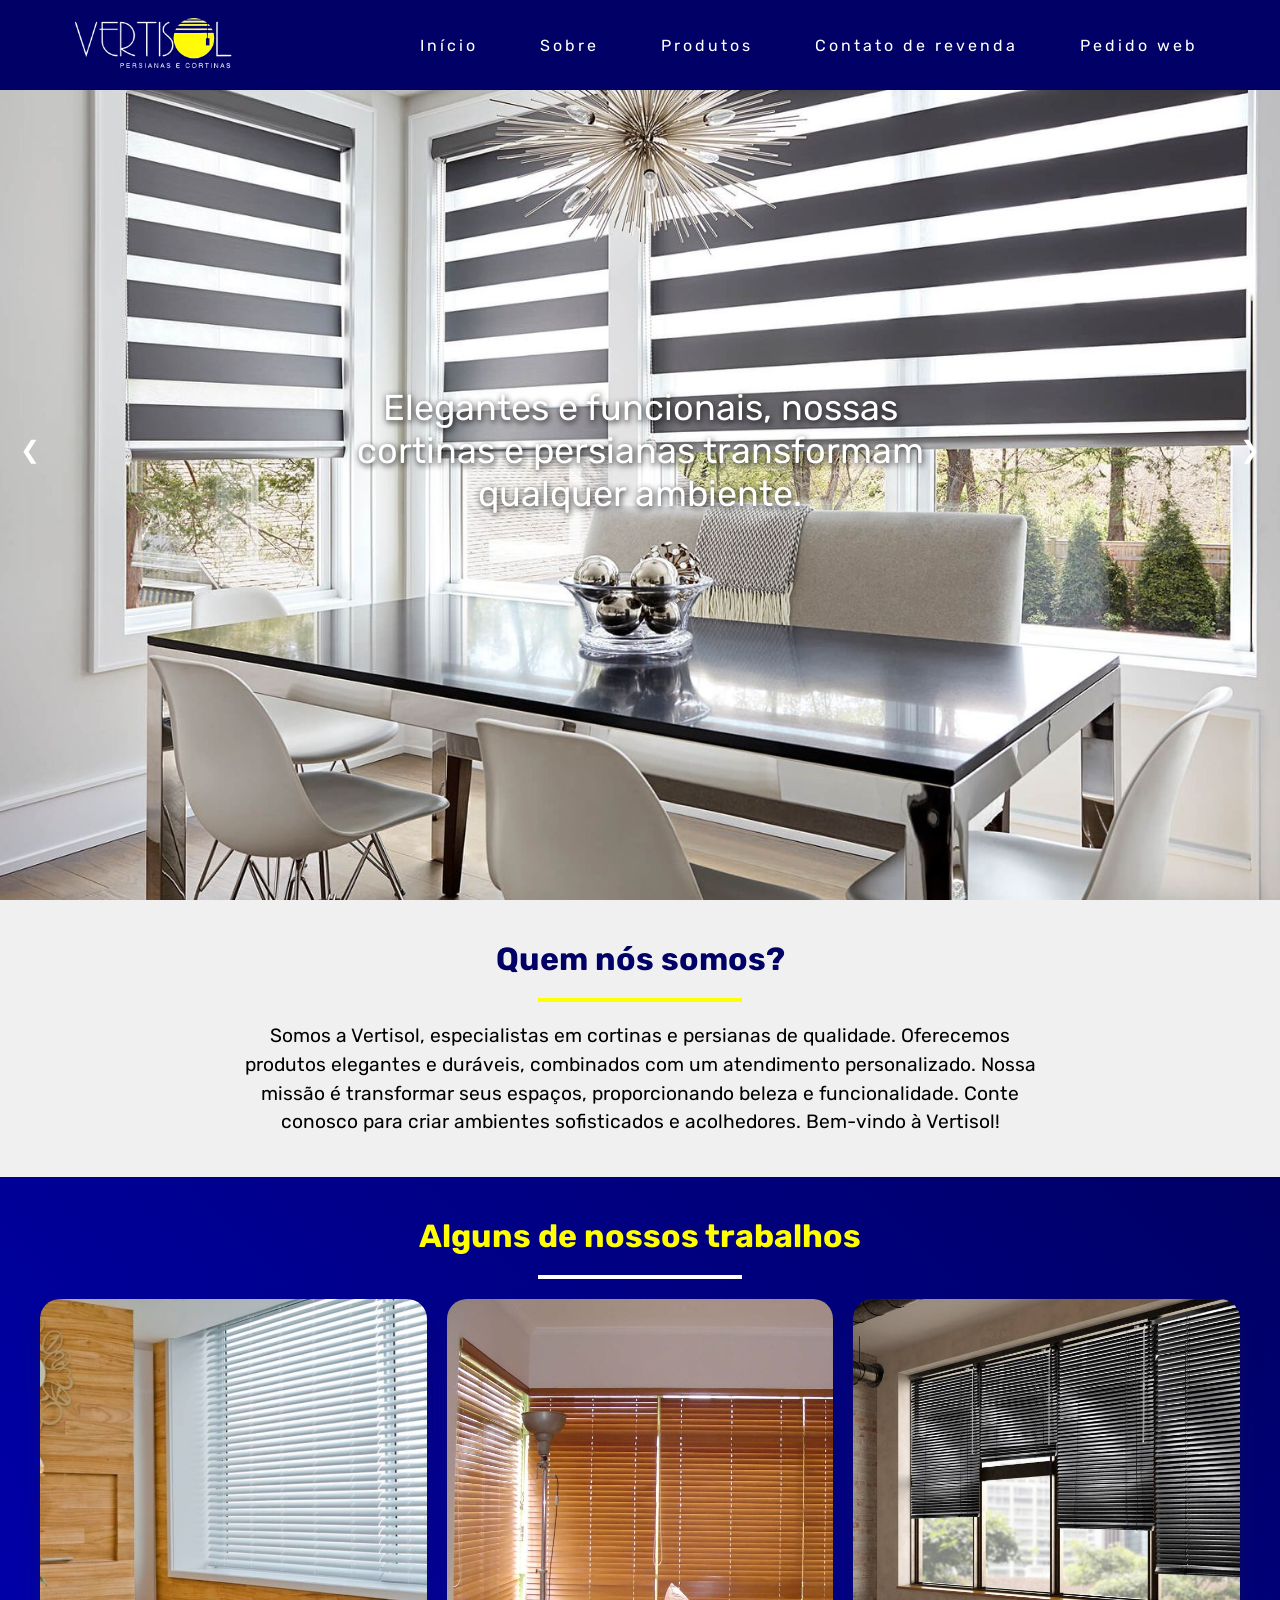
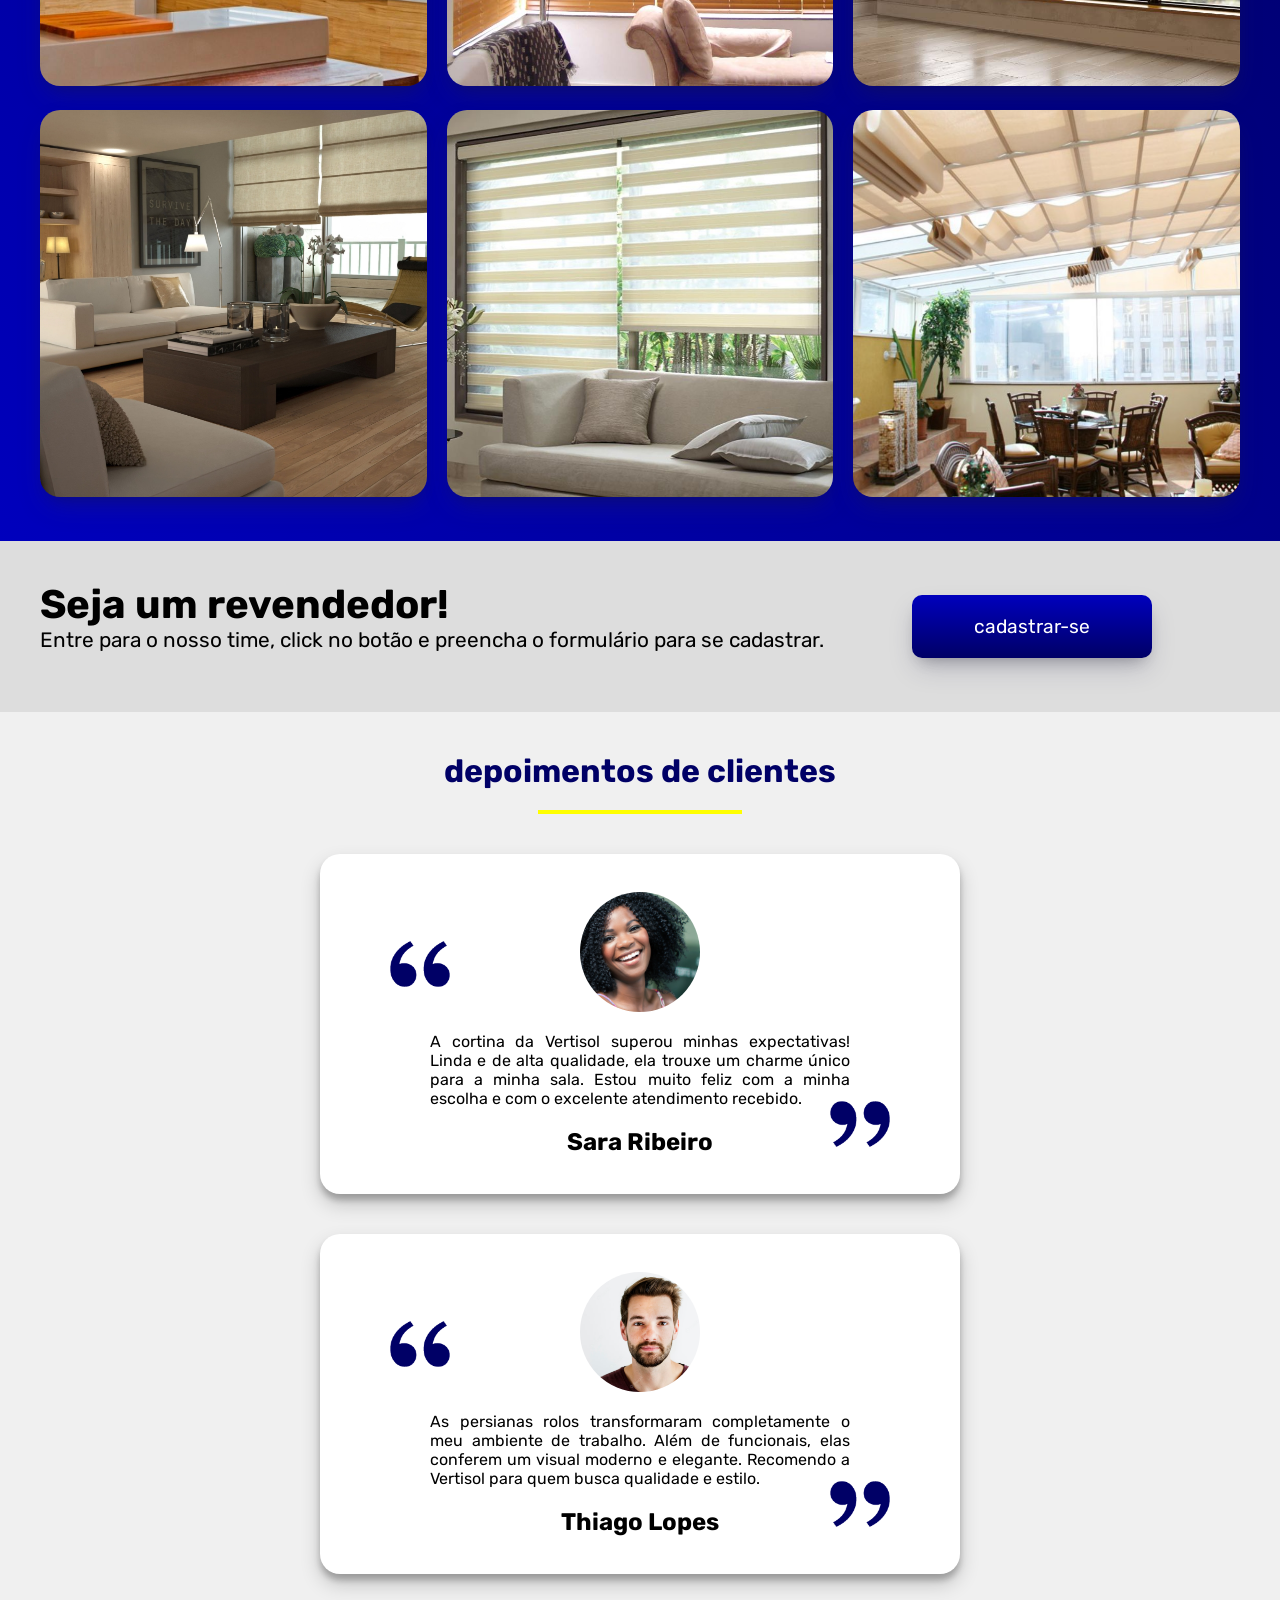
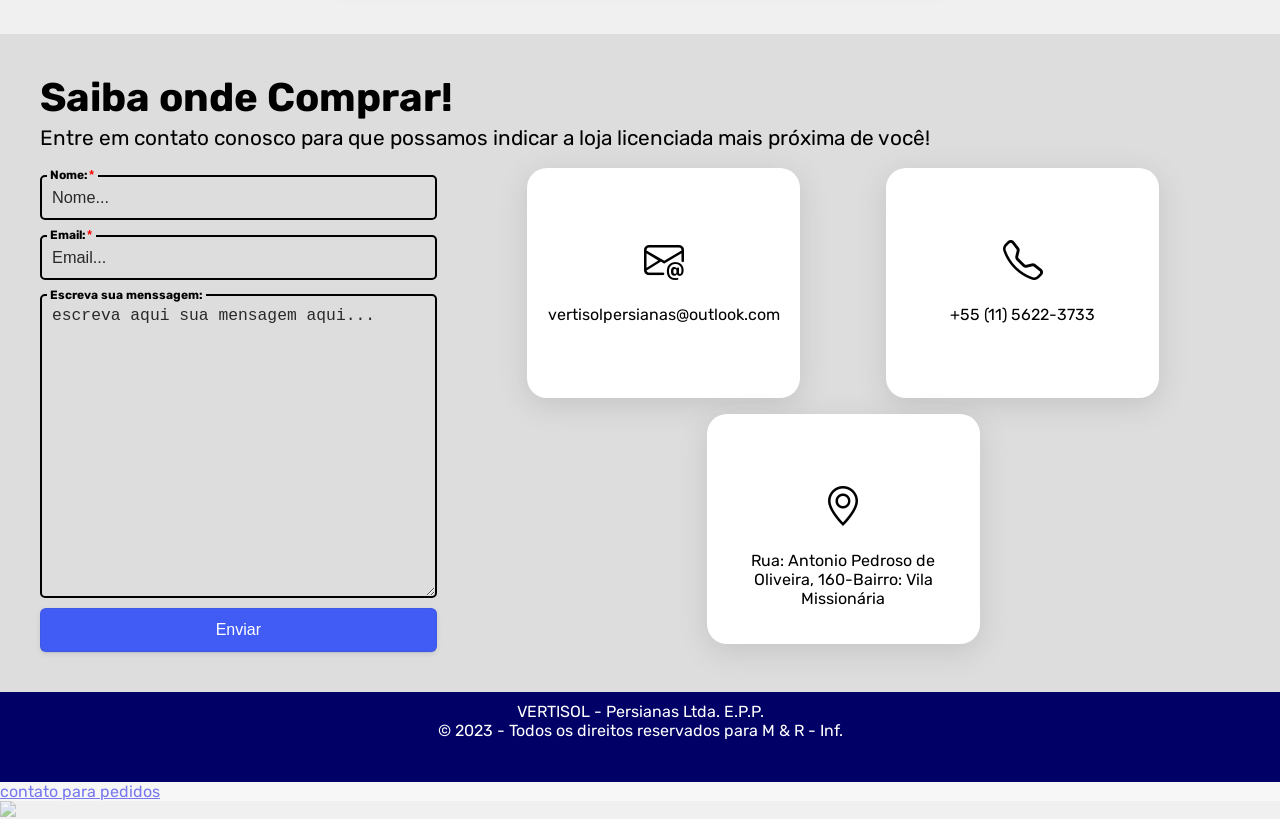
==== index.html @ 1ffae05b "4.0.0" ====
<!DOCTYPE html>
<html lang="pt-br">
<head>
    <meta charset="UTF-8">
    <meta name="viewport" content="width=device-width, initial-scale=1.0">
    <meta name="description" content="site de revenda de corinas e percianas">
    <meta name="keywords" content="cortinas, percianas, tela mosqueteiras">
    <title>Vertisol Persianas e Cortinas.</title>
    <link rel="shortcut icon" href="imagens.vt/logo-vertisol.icon.png" type="image/x-icon">
    <link rel="stylesheet" href="https://cdn.positus.global/production/resources/robbu/whatsapp-button/whatsapp-button.css">
    <link rel="stylesheet" href="https://cdn.jsdelivr.net/npm/bootstrap-icons@1.10.5/font/bootstrap-icons.css">
    <link rel="stylesheet" href="assets/CSS-e-JS/style.css">
</head>
<body>
    <header>
        <nav>
          <a class="logo" href="/"><img src="imagens.vt/logo-vertisol(250px).png" alt="Logo"></a>
          <div class="mobile-menu">
            <div class="line1"></div>
            <div class="line2"></div>
            <div class="line3"></div>
          </div>
          <ul class="nav-list">
            <li><a href="#">Início</a></li>
            <li><a href="assets/paginas/sobre.html">Sobre</a></li>
            <li><a href="assets/paginas/produtos.html">Produtos</a></li>
            <li><a href="assets/paginas/cntt-reved.html">Contato de revenda</a></li>
            <li><a href="#">Pedido web</a></li>
          </ul>
        </nav>
    </header>
    <main>
        <div class="slider">
            <div class="slide">
                <img src="imagens.vt/imagen1.jpeg" alt="Imagem 1">
                <h2 class="title">Elegantes e funcionais, nossas cortinas e persianas transformam qualquer ambiente.</h2>
            </div>
            <div class="slide">
                <img src="imagens.vt/imagen2.jpeg" alt="Imagem 2">
                <h2 class="title">Personalizadas e duráveis, nossos produtos garantem qualidade excepcional.</h2>
            </div>
            <div class="slide">
                <img src="imagens.vt/imagen3.jpeg" alt="Imagem 3">
                <h2 class="title">Estilosas e versáteis, nossas cortinas e persianas elevam o seu espaço.</h2>
            </div>
            
            <button class="prev">&#10094;</button>
            <button class="next">&#10095;</button>
        </div>
        <section class="quem-nos-somos">
            <h1>Quem nós somos?</h1>
            <hr>
            <p>Somos a Vertisol, especialistas em cortinas e persianas de qualidade. Oferecemos produtos elegantes e duráveis, combinados com um atendimento personalizado. Nossa missão é transformar seus espaços, proporcionando beleza e funcionalidade. Conte conosco para criar ambientes sofisticados e acolhedores. Bem-vindo à Vertisol!</p>
        </section>
        <section class="seção-nossos-trabalhos">
            <h1>Alguns de nossos trabalhos</h1>
            <hr>
            <div class="nossos-trabalhos">
                <div class="div-img-nossos-trabalhos"><img class="img1" src="imagens.vt/persiana1.jpg" alt="imagens"></div>
                <div class="div-img-nossos-trabalhos"><img class="img2" src="imagens.vt/persiana2.jpg" alt="imagens"></div>
                <div class="div-img-nossos-trabalhos"><img class="img3" src="imagens.vt/persiana3.jpg" alt="imagens"></div>
                <div class="div-img-nossos-trabalhos"><img class="img4" src="imagens.vt/persiana4.png" alt="imagens"></div>
                <div class="div-img-nossos-trabalhos"><img class="img5" src="imagens.vt/persiana5.jpg" alt="imagens"></div>
                <div class="div-img-nossos-trabalhos"><img class="img6" src="imagens.vt/persiana6.png" alt="imagens"></div>
            </div>
        </section>
        <section class="chamando-para-ser-revendedor">
            <div class="div-chamando-para-ser-revendedor">
                <h2>Seja um revendedor!</h2>
                <p>Entre para o nosso time, click no botão e preencha o formulário para se cadastrar.</p>
            </div>
            <a href="assets/paginas/cntt-reved.html">cadastrar-se</a>
        </section>
        <section class="depoimentos-clientes">
            <h1>depoimentos de clientes</h1>
            <hr>
            <div class="depoimentos">
                <div class="card-depoimentos">
                    <img class="img-perfil" src="imagens.vt/foto de mulher.png" alt="cliente">
                    <img class="aspas-baixo" src="imagens.vt/aspas para baixo.png" alt="aspas">
                    <img class="aspas-cima" src="imagens.vt/aspas para cima.png" alt="aspas">
                    <p>
                       A cortina da Vertisol superou minhas expectativas! Linda e de alta qualidade, ela trouxe um charme único para a minha sala. Estou muito feliz com a minha escolha e com o excelente atendimento recebido.
                    </p>
                    <h5>Sara Ribeiro</h5>
                </div>
                <div class="card-depoimentos">
                    <img class="img-perfil" src="imagens.vt/foto de homem.png" alt="cliente">
                    <img class="aspas-baixo" src="imagens.vt/aspas para baixo.png" alt="aspas">
                    <img class="aspas-cima" src="imagens.vt/aspas para cima.png" alt="aspas">
                    <p>
                       As persianas rolos transformaram completamente o meu ambiente de trabalho. Além de funcionais, elas conferem um visual moderno e elegante. Recomendo a Vertisol para quem busca qualidade e estilo.
                    </p>
                    <h5>Thiago Lopes</h5>
                </div>
            </div>
        </section>
        <section class="entre-em-contato">
            <h3>Saiba onde Comprar!</h3>
            <p>Entre em contato conosco para que possamos indicar a loja licenciada mais próxima de você!</p>
            <div class="form-card-contato-conteiner">
                <form class="formulario-de-contato">
                    <div class="coolinput">
                        <label for="input" class="text">Nome:<samp class="asteristico-obrigatorio">*</samp></label>
                        <input type="text" placeholder="Nome..." name="input" class="input-form-contato" required>
                    </div>
                    <div class="coolinput">
                        <label for="input" class="text">Email:<samp class="asteristico-obrigatorio">*</samp></label>
                        <input type="email" placeholder="Email..." name="input" class="input-form-contato" required>
                    </div>
                    <div class="coolinput">
                        <label for="input" class="text">Escreva sua menssagem:</label>
                        <textarea name="textarea" id="input-textarea-form-contato" class="input-textarea-form-contato" placeholder="escreva aqui sua mensagem aqui..."></textarea>
                    </div>
                    <button class="btn-form-contato" type="submit">Enviar</button>
                </form>
                <aside class="aside-cards-contatos">
                    <a href="mailto:vertisolpersianas@outlook.com">
                        <div class="cards-contatos">
                            <i class="bi bi-envelope-at"></i>
                            <p>vertisolpersianas@outlook.com</p>
                        </div>
                    </a>
                    <a href="tel:+551156223733">
                        <div class="cards-contatos">
                            <i class="bi bi-telephone"></i>
                            <p>+55 (11) 5622-3733</p>
                        </div>
                    </a>
                    <a href="https://www.google.com/maps/place/Rua+Ant%C3%B4nio+Pedroso+de+Oliveira,+160+-+Vila+Missionaria,+S%C3%A3o+Paulo+-+SP,+04428-
                    030/@-23.6835229,-46.6545718,17z/data=!3m1!4b1!4m6!3m5!1s0x94ce4540b084f0ff:0x3df3e1702be29094!8m2!3d-23.6835229!4d-46.6519969!16s%2
                    Fg%2F11c0zqlm62?entry=ttu">
                        <div class="cards-contatos">
                            <i class="bi bi-geo-alt"></i>
                            <p>Rua: Antonio Pedroso de Oliveira, 160-Bairro: Vila Missionária</p>
                        </div>
                    </a>
                </aside>
            </div>
        </section>
    </main>
    <footer>
        <section class="informaçoes">
        <p>
            VERTISOL - Persianas Ltda. E.P.P.<br>
            © 2023 - Todos os direitos reservados para M & R - Inf.
        </p>
        </section>
    </footer>
    <div class="btn-zap">
        <a id="robbu-whatsapp-button" target="_blank" href="https://api.whatsapp.com/send?phone=5511962559604&text=Ol%C3%A1,%20gostaria%20de%20fazer%20um%20pedido">
        <div class="rwb-tooltip">contato para pedidos</div>
        <img src="https://cdn.positus.global/production/resources/robbu/whatsapp-button/whatsapp-icon.svg">
        </a>
    </div>
    
    <script src="assets/CSS-e-JS/script-geral.js"></script>
    <script src="assets/CSS-e-JS/inicio.js"></script>
</body>
</html>
---- assets/CSS-e-JS/style.css ----
@import url('https://fonts.googleapis.com/css2?family=Rubik:ital,wght@0,300;0,400;0,500;0,600;0,700;0,800;0,900;1,300;1,400;1,500;1,600;1,700;1,800;1,900&display=swap');

:root{
    --cor-ptincipal: #000066;
    --cor-subcor: #0000bd;
    --cor-secundaria: #ffff00;
    --cor-branco: #ffffff;
    --cor-preto: #000000;

    --box-shadow1: #64646f33 0px 7px 29px 0px;
    --box-shadow2: #32325d40 0px 13px 27px -5px, #0000004d 0px 8px 16px -8px;
    --box-shadow3: #00000030 0px 10px 20px, #0000003b 0px 6px 6px;

    --font-principal: 'Rubik', sans-serif;
}

*{
    margin: 0;
    padding: 0;
}

body{
    font-family: var(--font-principal);
    background-color: #f0f0f0;
}

input[type=number]::-webkit-inner-spin-button, input[type=number]::-webkit-outer-spin-button {
    -webkit-appearance: none;
}

.asteristico-obrigatorio{
    color: red;
    font-size: 0.75rem;
}

main{
    width: 100%;
    box-sizing: border-box;
}

header{
 position: fixed;
 top:0;
 z-index: 3;
 width: 100%;
 
}

.nav-list>li>a {
color: var(--cor-branco);
text-decoration: none;
transition: 0.3s;
padding: 15px;
}

.nav-list>li>a:hover {
opacity: 0.7;
text-decoration: underline;
}

.logo>img {
 width: 170px;
}

nav {
display: flex;
justify-content: space-around;
align-items: center;
background: var(--cor-ptincipal);
height: 10vh;
}

.nav-list {
list-style: none;
display: flex;
}

.nav-list li {
letter-spacing: 3px;
margin-left: 32px;
text-align: center;
}

.mobile-menu {
display: none;
cursor: pointer;
}

.mobile-menu div {
width: 32px;
height: 2px;
background: var(--cor-branco);
margin: 8px;
transition: 0.3s;
}

/*index-inicio*/

.slider {
    position: relative;
    width: 100%;
    height: 100vh;
    overflow: hidden;
}

.slide {
    position: absolute;
    top: 0;
    left: 0;
    width: 100%;
    height: 100%;
    display: none;
    animation: fade 1s ease-in-out;
}

.slide img {
    width: 100%;
    height: 100%;
    object-fit: cover;
}

.title {
    position: absolute;
    top: 50%;
    left: 50%;
    transform: translate(-50%, -50%);
    color: var(--cor-branco);
    font-size: 36px; /* Altere o valor para ajustar o tamanho dos títulos */
    font-weight: 400;
    text-align: center;
    text-shadow: 1px 2px 6px rgba(0, 0, 0, 0.89);
    opacity: 0;
    animation: fade 1s ease-in-out forwards;
    animation-delay: 0.5s;
}

@keyframes fade {
    0% {
        opacity: 0;
    }
    100% {
        opacity: 1;
    }
}

.prev, .next {
    position: absolute;
    top: 50%;
    transform: translateY(-50%);
    background: transparent;
    border: none;
    color: var(--cor-branco);
    font-size: 24px;
    cursor: pointer;
    z-index: 2;
}

.prev {
    left: 20px;
}

.next {
    right: 20px;
}


.quem-nos-somos{
    padding: 40px;
}

.quem-nos-somos>h1{
    text-align: center;
    color: var(--cor-ptincipal);
    font-size: 2rem;
    margin-bottom: 20px;
}

.quem-nos-somos>hr{
    text-align: center;
    width: 200px;
    margin: auto;
    border: 2px solid var(--cor-secundaria) ;
    margin-bottom: 20px;
}

.quem-nos-somos>p{
    max-width: 800px;
    margin: auto;
    text-align: center;
    font-size: 1.2em;
    line-height: 1.5em;
}

.seção-nossos-trabalhos{
    background-image: linear-gradient(45deg ,var(--cor-subcor) ,var(--cor-ptincipal));
    padding: 40px;
}

.seção-nossos-trabalhos>h1{
    text-align: center;
    color: var(--cor-secundaria);
    font-size: 2rem;
    margin-bottom: 20px;
}

.seção-nossos-trabalhos>hr{
    width: 200px;
    margin: auto;
    border: 2px solid var(--cor-branco);
    margin-bottom: 20px;
}

.nossos-trabalhos{  
    margin: auto;
    display: grid;
    grid-template-columns: 1fr 1fr 1fr;
    grid-template-rows: repeat(2, auto);
    gap: 20px 20px;
    grid-auto-flow: row;
    grid-template-areas:
      "img1 img2 img3"
      "img4 img5 img6";
  }
  
  .img1 { grid-area: img1; }
  
  .img2 { grid-area: img2; }
  
  .img3 { grid-area: img3; }
  
  .img4 { grid-area: img4; }
  
  .img5 { grid-area: img5; }
  
  .img6 { grid-area: img6; }
  
.nossos-trabalhos>div>img{
    width: 100%;
    border-radius: 20px;
    box-shadow: var(--box-shadow2)
}

.chamando-para-ser-revendedor{
    background-color: #dddddd;
    display: flex;
    padding: 40px;
    justify-content: space-between;
}

.div-chamando-para-ser-revendedor{
    margin-bottom: 20px;
}

.div-chamando-para-ser-revendedor>h2{
    font-size: 2.5rem;
}

.div-chamando-para-ser-revendedor>p{
    font-size: 1.3rem;
}

.chamando-para-ser-revendedor>a{
    text-align: center;
    background-image: linear-gradient(to top, var(--cor-ptincipal), var(--cor-subcor));
    color: var(--cor-branco);
    text-decoration: none;
    padding: 20px 30px;
    border-radius: 10px;
    font-size: 1.2rem;
    margin: auto;
    width: 180px;
    box-shadow: var(--box-shadow2);
    transition: all 0.8s ease-out;
}

.chamando-para-ser-revendedor>a:hover{
    background-image: linear-gradient(to top,var(--cor-subcor), var(--cor-subcor));
    box-shadow: 0 0 50px 10px #48abe0;
    transform: scale(1.05);
}

.depoimentos-clientes{
    padding: 40px;
}

.depoimentos-clientes>h1{
    text-align: center;
    color: var(--cor-ptincipal);
    font-size: 2rem;
    margin-bottom: 20px;
}

.depoimentos-clientes>hr{
    text-align: center;
    width: 200px;
    margin: auto;
    border: 2px solid var(--cor-secundaria) ;
    margin-bottom: 20px;
}

.depoimentos{
    display: flex;
    flex-wrap: wrap;
    justify-content: space-around;
    align-items: center;

}

.card-depoimentos{
    max-width: 600px;
    height: 300px;
    padding: 20px;
    display: flex;
    flex-direction: column;
    align-items: center;
    justify-content: center;
    border-radius: 20px;
    box-shadow: var(--box-shadow3);
    position: relative;
    margin: 20px 10px;
    background-color: var(--cor-branco);
    color: var(--cor-preto);
}

.img-perfil{
    width: 20%;
    margin-bottom: 20px;
    border-radius: 50%;
}

.aspas-baixo{
    display: block;
    width: 80px;
    position: absolute;
    top: 70px;
    left: 60px;
}

.aspas-cima{
    display: block;
    width: 80px;
    position: absolute;
    bottom: 30px;
    right: 60px;
}

.card-depoimentos>p{
    text-align: justify;
    max-width: 70%;
    margin-bottom: 20px;
}


.card-depoimentos>h5{
    font-size: 1.5rem;
}

.entre-em-contato{
    background-color: #dddddd;
    padding: 40px;
    box-sizing: border-box;
}

.entre-em-contato>h3{
 color: var(--cor-preto);
 font-size: 2.5rem;
 margin-bottom: 5px;
 font-weight: 700;
}
.entre-em-contato>p{
    font-size: 1.3rem;
    margin-bottom: 10px;
}

.form-card-contato-conteiner{  
    display: grid;
    grid-template-columns: 1fr 2fr;
    grid-template-rows: auto;
    gap: 2px 10px;
    grid-auto-flow: row;
    grid-template-areas:
      "formulario-de-contato aside-cards-contatos";
}
  
  .formulario-de-contato { grid-area: formulario-de-contato; }
  
  .aside-cards-contatos { grid-area: aside-cards-contatos; }
  
.coolinput {
    display: flex;
    flex-direction: column;
    width: 100%;
    max-width: 500px;

}

.text {
    font-size: 0.75rem;
    color: var(--cor-preto);
    font-weight: 700;
    position: relative;
    top: 0.5rem;
    margin: 0 0 0 7px;
    padding: 0 3px;
    background: #dddddd;
    width: fit-content;
}

.input-form-contato {
    padding: 10px;
    font-size: 0.75rem;
    border: 2px solid var(--cor-preto);
    border-radius: 5px;
    background: transparent;
    font-size: 1.09rem;
    outline: none;
}

.input-form-contato::placeholder{
    color: rgb(41, 41, 41);
    font-size: 1.02rem;
}

.input-textarea-form-contato{
    padding: 10px;
    font-size: 0.75rem;
    border: 2px solid var(--cor-preto);
    border-radius: 5px;
    background: transparent;
    font-size: 1.09rem;
    resize: vertical;
    min-height: 100px;
    outline: none;
    
}

.input-textarea-form-contato::placeholder{
    color: rgb(41, 41, 41);
    font-size: 1.02rem;
}

@media screen and (max-width: 1381px) {
    .input-textarea-form-contato{
        min-height: 280px;
    }
}

.btn-form-contato{
    background-color: #405cf5;
    border-radius: 6px;
    box-shadow: rgba(50, 50, 93, .1) 0 0 0 1px inset,rgba(50, 50, 93, .1) 0 2px 5px 0,rgba(0, 0, 0, .07) 0 1px 1px 0;
    box-sizing: border-box;
    color: #fff;
    cursor: pointer;
    font-size: 100%;
    height: 44px;
    outline: none;
    text-align: center;
    padding: 0px 20px;
    margin-top: 10px;
    width: 100%;
    max-width: 500px;
    border: none;
}

.btn-form-contato:hover {
    box-shadow: rgba(50, 50, 93, .1) 0 0 0 1px inset, rgba(50, 50, 93, .2) 0 6px 15px 0, rgba(0, 0, 0, .1) 0 2px 2px 0, rgba(50, 151, 211, .3) 0 0 0 4px;
    background-color: #384fd0;
}

.aside-cards-contatos{
    display: flex;
    align-items: center;
    justify-content: space-evenly;
    flex-wrap: wrap;
}

.aside-cards-contatos>a{
    color: var(--cor-preto);
    text-decoration: none;
}

.cards-contatos{
    background-color: var(--cor-branco);
    height: 230px;
    border-radius: 20px;
    padding: 20px;
    box-sizing: border-box;
    display: flex;
    flex-direction: column;
    align-items: center;
    width: 273px;
    margin: 5px;
    box-shadow: var(--box-shadow1);
}

.bi-envelope-at, .bi-telephone, .bi-geo-alt{
    font-size: 2.5rem;
    margin: 50px 0px 20px;
}

.cards-contatos>p{
    text-align: center;
}


/*index-fim*/

/*pagina sobre nós-inicio*/

.cabecalho-sobre-nos{
    background-color: var(--cor-subcor);
    width: 100%;
    height: 80px;
    padding-top: 80px;
    text-align: center;
}

.cabecalho-sobre-nos>h2{
    font-size: 2rem;
    color: var(--cor-secundaria);
    margin: 10px 0px;
}

.cabecalho-sobre-nos>hr{
    width: 150px;
    margin: auto;
    border: 2px solid var(--cor-branco);
}

.sec-sobre-nos>img{
    max-width: 70%;
    margin: auto;
    border-radius: 20px;
    box-shadow: var(--box-shadow1);
}

.sec-sobre-nos>div>h3{
    color: var(--cor-ptincipal);
    font-size: 2rem;
    align-items: center;
}

.sec-sobre-nos>div>hr{
    text-align: center;
    width: 200px;
    margin: auto;
    border: 2px solid var(--cor-secundaria);
    margin: 20px;
}

.texs-pag-sobre-nos{
    display: flex;
    flex-direction: column;
    align-items: center;
    justify-content: center;
}

.texs-pag-sobre-nos>p{
    text-align: justify;
    text-indent: 1.5rem;
    line-height: 2rem;
    max-width: 1000px;
}

.sec-sobre-nos {  
    padding: 40px;
    display: grid;
    grid-template-columns: 1fr 1fr;
    grid-template-rows: repeat(3, auto);
    gap: 100px 10px;
    grid-auto-flow: row;
    grid-template-areas:
      "texts-missao imgs-missao"
      "imgs-valores texts-valores"
      "texts-hist-empresa texts-hist-empresa";
  }
  
  .texts-missao { grid-area: texts-missao; }
  
  .imgs-missao { grid-area: imgs-missao; }
  
  .imgs-valores { grid-area: imgs-valores; }
  
  .texts-valores { grid-area: texts-valores; }
  
  .texts-hist-empresa { grid-area: texts-hist-empresa; }
  
/*pagina sobre nós-fim*/

/*pagina produtos-inicio*/

.cabecalho-produtos{
    background-color: transparent;
    width: 100%;
    height: 80px;
    padding-top: 80px;
    text-align: center;
}

.cabecalho-produtos>h2{
    font-size: 2rem;
    color: var(--cor-ptincipal);
    margin: 10px 0px;
}

.cabecalho-produtos>hr{
    width: 150px;
    margin: auto;
    border: 2px solid var(--cor-secundaria);
}

.materiais-produtos{
    box-sizing: border-box; 
    margin-bottom: 100px;
    box-sizing: border-box;
    padding: 0px 40px;
    display: grid;
    grid-template-columns: 1fr 1fr 1fr;
    grid-template-rows: 1fr 1fr 1fr;
    grid-auto-rows: 1fr;
    gap: 70px 10%;
    grid-auto-flow: row;
    grid-template-areas:
      "prod1 prod2 prod3"
      "prod4 prod5 prod6"
      "prod7 prod8 prod9";
  }
  
  .prod1 { grid-area: prod1; }
  
  .prod2 { grid-area: prod2; }
  
  .prod3 { grid-area: prod3; }
  
  .prod4 { grid-area: prod4; }
  
  .prod5 { grid-area: prod5; }
  
  .prod6 { grid-area: prod6; }
  
  .prod7 { grid-area: prod7; }
  
  .prod8 { grid-area: prod8; }
  
  .prod9 { grid-area: prod9; }

  .card-produto{
    text-align: center;
  }
  
  .card-produto>h3{
    height: 50px;
    margin-bottom: 5px;
    font-size: 1.2rem;
    font-weight: 500;
  }
  
  .card-produto>img{
    width: 100%;
    border-radius: 20px;
    box-shadow: var(--box-shadow1);
    margin-bottom: 20px;
  }

  .card-produto>p{
    text-align: justify;
    min-height: 190px;
    margin-bottom: 20px;
    line-height: 1.3rem;
  }

  .btn-vermais-produtos{
    text-decoration: none;
    color: var(--cor-branco);
    background-color: var(--cor-ptincipal);
    padding: 10px;
    border-radius: 99px;
    border: 3px solid var(--cor-ptincipal);
    display: block;
    max-width: 150px;
    margin: auto;
    font-weight: 700;
  }

  .btn-vermais-produtos:hover{
    background-color: transparent;
    color: var(--cor-ptincipal);
  }
  


/*pagina produtos-fim*/

/*pagina contato para revenda-inicio*/

#main-bg-cntt-reved{
    background-color: var(--cor-subcor);
    min-height: 90vh;
    display: flex;
    align-items: center;
    justify-content: center;
    padding: 71px 0px 0px;
    background-image: url(../../imagens.vt/fundo-para-conato-de-revenda.jpeg);
    background-size: cover;
    background-repeat: no-repeat;
    background-position: center center;
}

.card-cntt-reved {
    width: 100%;
    max-width: 1000px;
    border-radius: 20px;
    padding: 10px;
    box-shadow: var(--box-shadow2);
    background-color: #ffffffbf;
    backdrop-filter: blur( 5px );
    margin: 40px 10px;
    
    display: grid; 
    grid-auto-rows: 1fr; 
    grid-template-columns: 1fr 1fr; 
    grid-template-rows: repeat(5, auto); 
    gap: 10px 10px; 
    grid-template-areas: 
      "h3-form-cntt-reved h3-form-cntt-reved"
      "p-cntt-reved1 p-cntt-reved1"
      "form-cntt-reved-direita form-cntt-reved-esquerda"
      "p-cntt-reved2 p-cntt-reved2"
      "btn-form-cntt-reved btn-form-cntt-reved"; 
  }
  .h3-form-cntt-reved { grid-area: h3-form-cntt-reved; }
  .p-cntt-reved1 { grid-area: p-cntt-reved1; }
  .form-cntt-reved-direita { grid-area: form-cntt-reved-direita; }
  .form-cntt-reved-esquerda { grid-area: form-cntt-reved-esquerda; }
  .p-cntt-reved2 { grid-area: p-cntt-reved2; }
  .btn-form-cntt-reved { grid-area: btn-form-cntt-reved; }

.card-cntt-reved>h3{
    font-size: 3rem;
    font-weight: 600;
    text-align: center;
    
}

.card-cntt-reved>p{
    text-align: center;
    font-size: 1.5rem;
    font-weight: 300;
}

#chamada-de-atencao{
    font-size: 1rem;
}



.form-cntt-reved-direita, .form-cntt-reved-esquerda{
    width: 100%;
    min-width: 320px;
    height: 300px;
    display: flex;
    flex-direction: column;
    justify-content: space-between;
}

.coolinput-cntt-reved{
    display: flex;
    flex-direction: column;
    width: 100%;
}

.text-cntt-reved {
    font-size: 0.75rem;
    color: var(--cor-branco);
    font-weight: 500;
    position: relative;
    top: 0.5rem;
    margin: 0 0 0 7px;
    padding: 0 3px;
    width: fit-content;
    border-radius: 4px;
    background-color: var(--cor-preto);
}

.input-form-cntt-reved {
    padding: 10px;
    font-size: 0.75rem;
    border: 2px solid var(--cor-preto);
    border-radius: 5px;
    background: transparent;
    font-size: 1.09rem;
    outline: none;
}

.input-form-cntt-reved::placeholder{
    color: rgb(41, 41, 41);
    font-size: 1.02rem;
}

.input-textarea-form-cntt-reved{
    padding: 10px;
    font-size: 0.75rem;
    border: 2px solid var(--cor-preto);
    border-radius: 5px;
    background: transparent;
    font-size: 1.09rem;
    resize: vertical;
    min-height: 20.80px;
    max-height: 20.80px;
    outline: none;
    
}

.input-textarea-form-cntt-reved::placeholder{
    color: rgb(41, 41, 41);
    font-size: 1.02rem;
    font-family: 'Courier New', Courier, monospace;
}

.btn-form-cntt-reved{
    background-color: #405cf5;
    border-radius: 6px;
    box-shadow: rgba(50, 50, 93, .1) 0 0 0 1px inset,rgba(50, 50, 93, .1) 0 2px 5px 0,rgba(0, 0, 0, .07) 0 1px 1px 0;
    box-sizing: border-box;
    color: #fff;
    cursor: pointer;
    font-size: 100%;
    height: 44px;
    outline: none;
    text-align: center;
    width: 100%;
    max-width: 500px;
    border: none;
    margin: auto;
}

.btn-form-cntt-reved:hover {
    box-shadow: rgba(50, 50, 93, .1) 0 0 0 1px inset, rgba(50, 50, 93, .2) 0 6px 15px 0, rgba(0, 0, 0, .1) 0 2px 2px 0, rgba(50, 151, 211, .3) 0 0 0 4px;
    background-color: #384fd0;
}

/*pagina contato para revenda-fim*/

footer{
    width: 100%;
    background-color: var(--cor-ptincipal);
    padding: 10px;
    box-sizing: border-box;
    height: 10vh;

}

.informaçoes>p{
    text-align: center;
    color: var(--cor-branco);
}

.informaçoes>p>a{
    color: var(--cor-branco);
    text-decoration: none;
}

.informaçoes>p>a:hover{
    text-decoration: underline;
}

.rwb-tooltip{
    background-color: var(--cor-branco);
}

.btn-zap{
    opacity: .5;
}

.btn-zap:hover{
    opacity: 1;
}


  
@media screen and (max-width: 1090px) {
    
    
    body {
        overflow-x: hidden;
    }
    .nav-list {
        position: absolute;
        top: 8vh;
        right: 0;
        width: 50vw;
        height: 92vh;
        background: #000066d4;
        flex-direction: column;
        align-items: center;
        transform: translateX(100%);
        transition: transform 0.3s ease-in;
    }

    .nav-list li {
        margin-left: 0;
        margin-bottom: 60px;
        margin-top: 30px;
        opacity: 0;
    }

    .mobile-menu {
        display: block;
    }

    .nav-list.active {
        transform: translateX(0);
    }

    .nossos-trabalhos{  
        grid-template-columns: 1fr 1fr;
        grid-template-rows: repeat(3, auto);
        gap: 15px 15px;
        grid-template-areas:
        "img1 img2" 
        "img3 img4" 
        "img5 img6";
    }

    .sec-sobre-nos>img{
        max-width: 100%;
        margin: auto;
        border-radius: 20px;
    }
    
    .form-card-contato-conteiner{  
        display: grid;
        grid-template-columns: 1fr;
        grid-template-rows: auto;
        gap: 20px 10px;
        grid-auto-flow: row;
        grid-template-areas:
          "formulario-de-contato" 
          "aside-cards-contatos";
      }

      .formulario-de-contato{
        margin: auto;
        width: 100%;
        max-width: 520px;
        display: flex;
        flex-direction: column;
        align-items: center;
        justify-content: center;
      }

      .input-textarea-form-contato{
        min-height: 100px;
    }

}

@media screen and (max-width: 700px) {
    
    .nossos-trabalhos>div>img{
        border-radius: 10px;
    }
    
    .chamando-para-ser-revendedor{
        flex-direction: column;
    }
    
    .aspas-baixo{
        width: 40px;
        top: 30px;
        left: 20px;
    }
    
    .aspas-cima{
        width: 40px;
        bottom: 30px;
        right: 20px;
    }

    .cards-contatos{
        height: auto;
        width: 280px;
        
    }
    
    .bi-envelope-at, .bi-telephone, .bi-geo-alt{
        font-size: 2.5rem;
        margin: 0px 0px 20px;
    }

    .cabecalho-sobre-nos, .cabecalho-produtos{
        padding-top: 90px;
    }

    .sec-sobre-nos {  
        grid-template-columns: 1fr;
        grid-template-rows: repeat(5, auto);
        gap: 50px 0px;
        grid-template-areas:
          "texts-missao" 
          "imgs-missao"
          "texts-valores"
          "imgs-valores"
          "texts-hist-empresa";
    }

    .texs-pag-sobre-nos>p{
        line-height: 1.5rem;
    }

    .materiais-produtos{
        padding: 0px 35px;
        grid-template-columns: 1fr;
        grid-template-rows: repeat(9, auto);
        gap: 70px 10px;
        grid-template-areas:
          "prod1" 
          "prod2" 
          "prod3"
          "prod4" 
          "prod5" 
          "prod6"
          "prod7" 
          "prod8" 
          "prod9";
    }
    
    #main-bg-cntt-reved{
        height: fit-content;
    }

    .card-cntt-reved {    
        display: grid; 
        grid-template-columns: 1fr; 
        grid-template-rows: repeat(6, auto); 
        gap: 10px 10px; 
        grid-template-areas: 
          "h3-form-cntt-reved"
          "p-cntt-reved1"
          "form-cntt-reved-direita" 
          "form-cntt-reved-esquerda"
          "p-cntt-reved2"
          "btn-form-cntt-reved"; 
      }
      .form-cntt-reved-esquerda{
        margin-top: 12px;
      }
      .card-cntt-reved>h3{
        font-size: 1.8rem;
        font-weight: 600;
        text-align: center;
        
    }
    
     .card-cntt-reved>p{
        text-align: center;
        font-size: 1rem;
        font-weight: 300;
    }
    
     #chamada-de-atencao{
        font-size: 0.8rem;
    }


}   

@keyframes navLinkFade {
    from {
      opacity: 0;
      transform: translateX(50px);
    }
    to {
      opacity: 1;
      transform: translateX(0);
    }
  }
  
  .mobile-menu.active .line1 {
    transform: rotate(-45deg) translate(-8px, 8px);
  }
  
  .mobile-menu.active .line2 {
    opacity: 0;
  }
  
  .mobile-menu.active .line3 {
    transform: rotate(45deg) translate(-5px, -7px);
  }
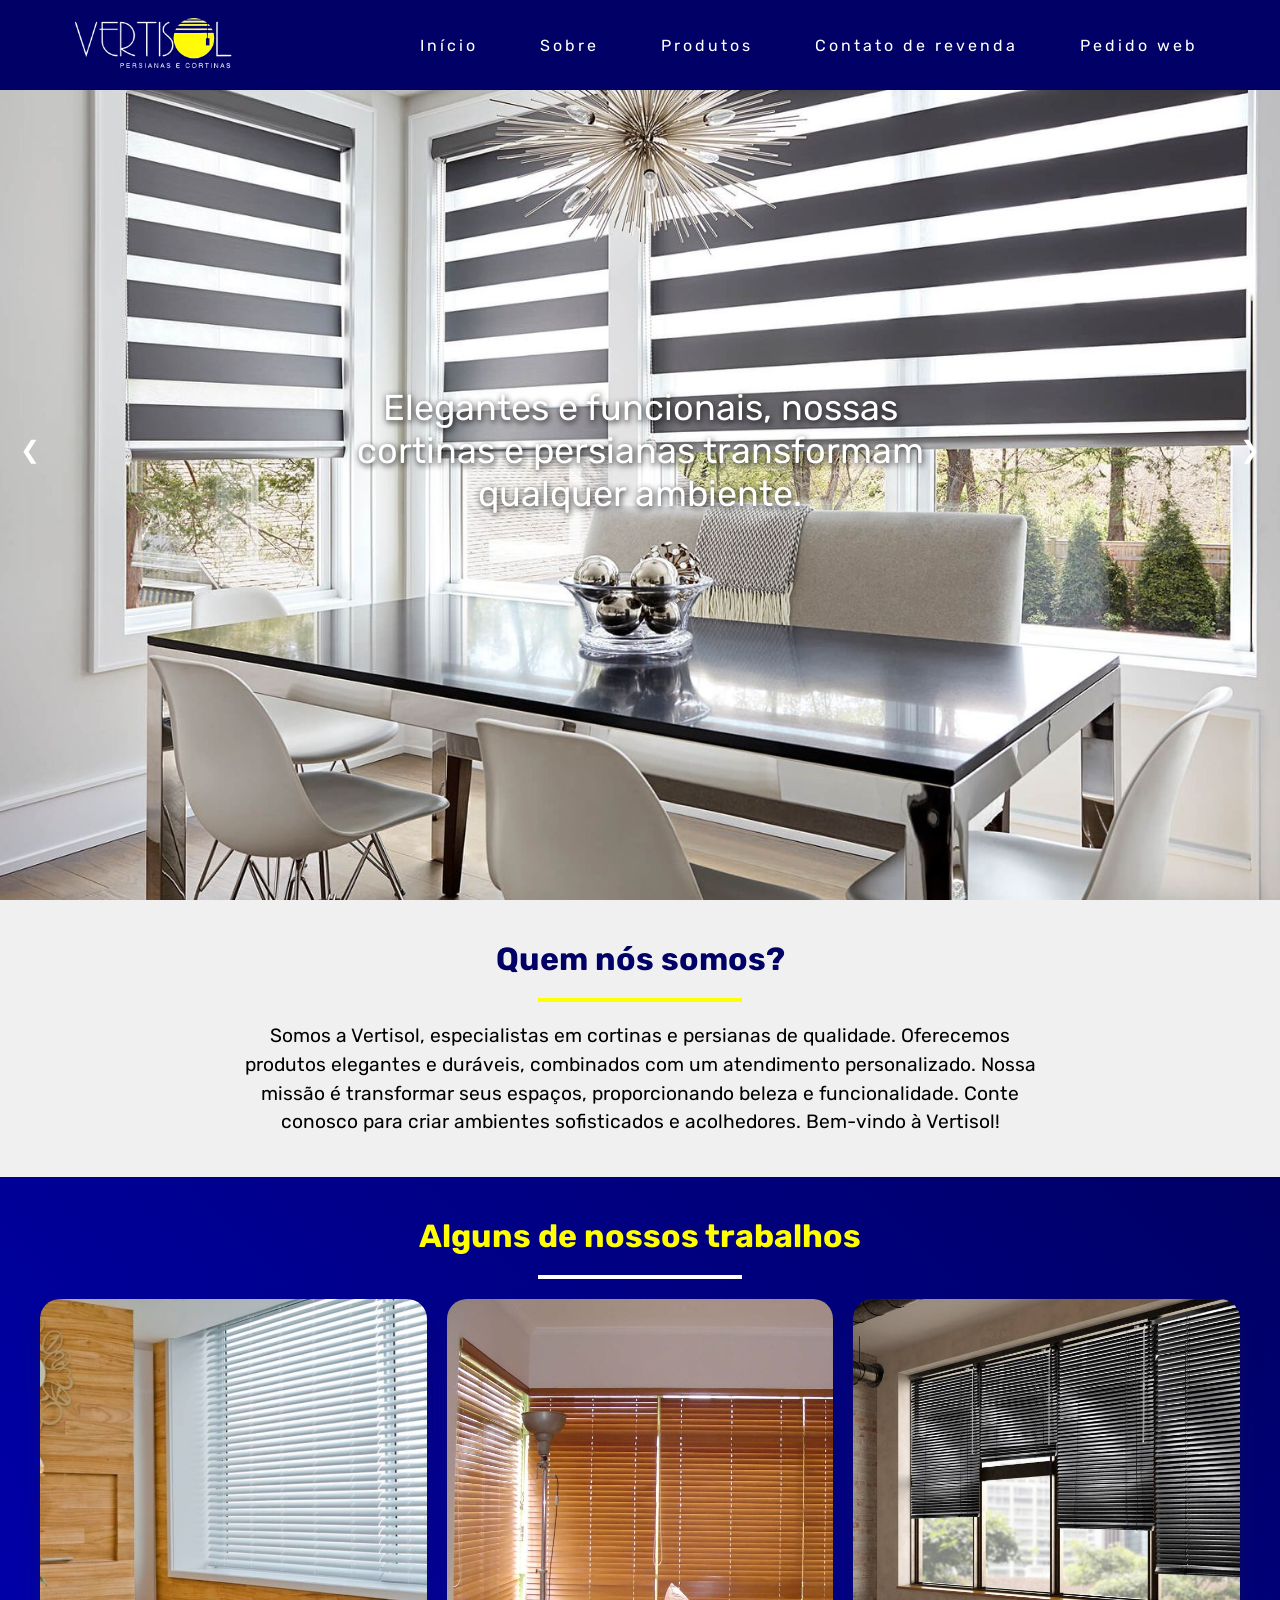
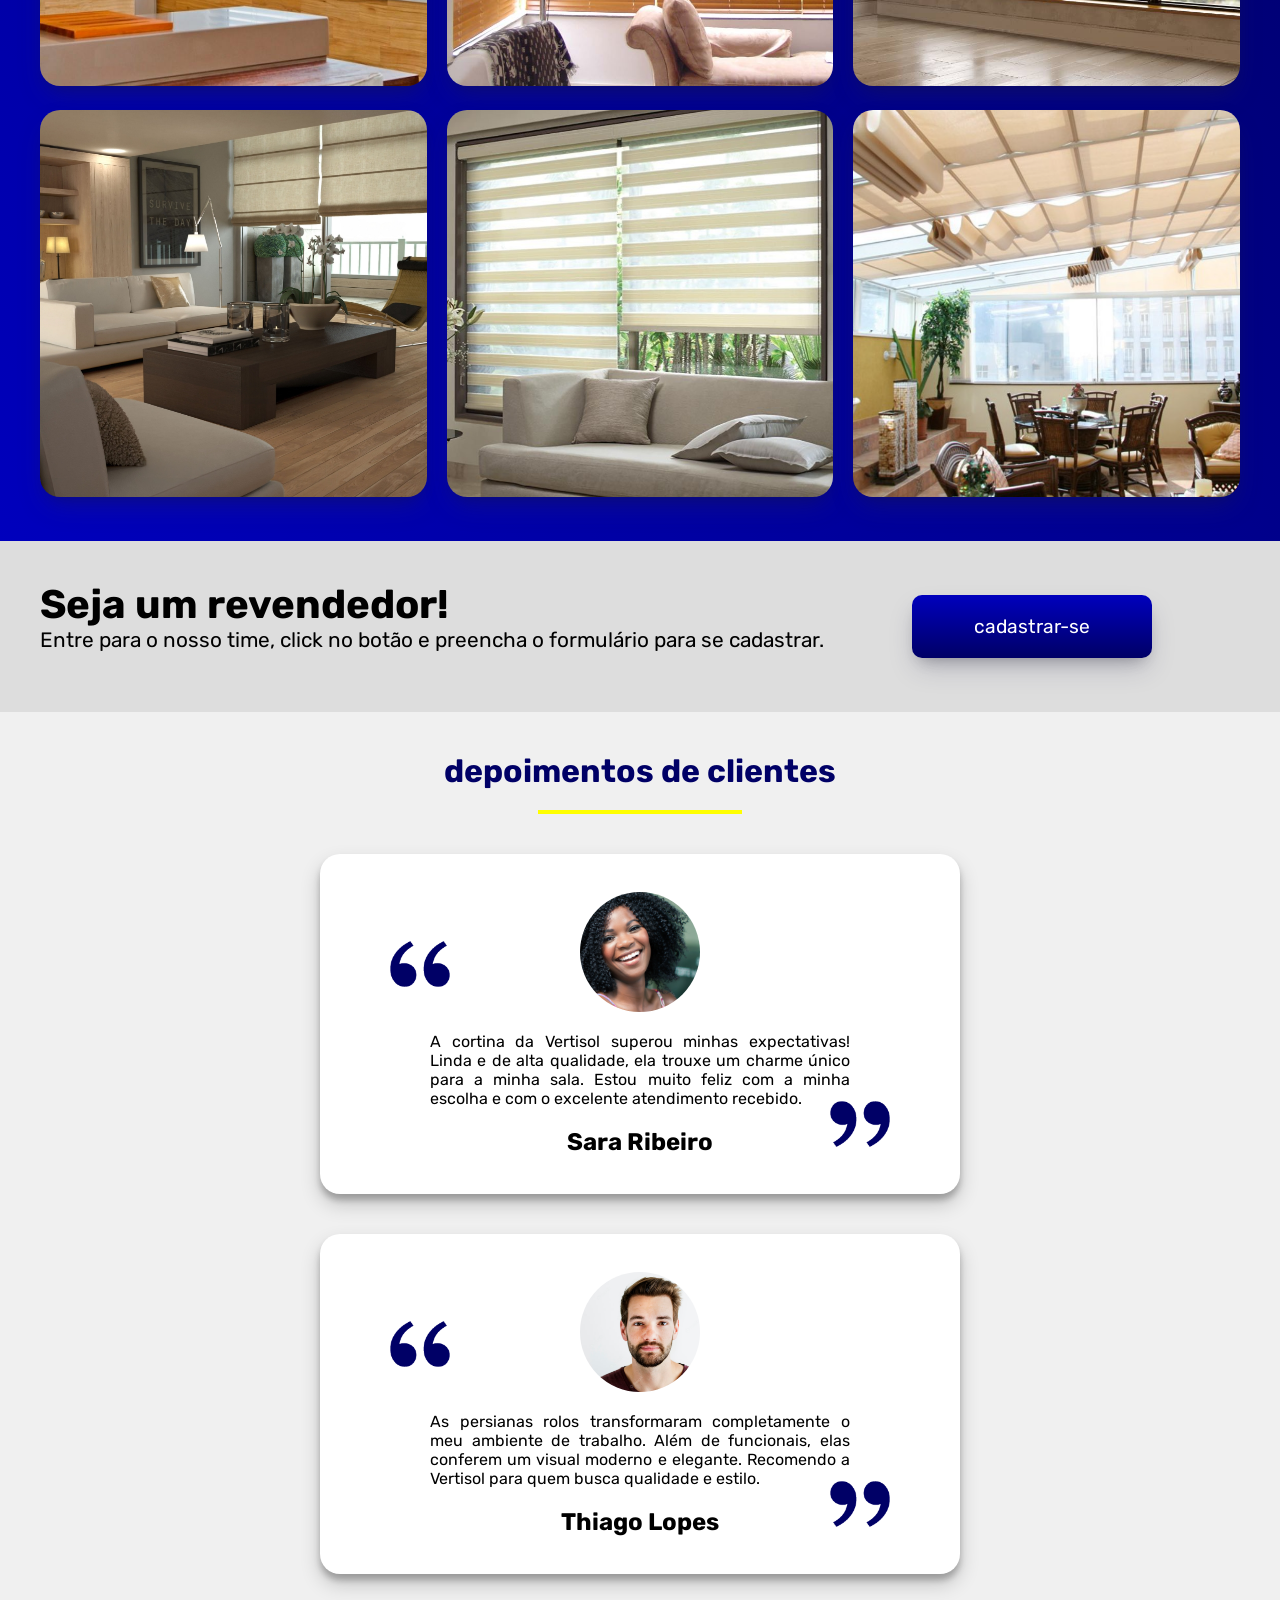
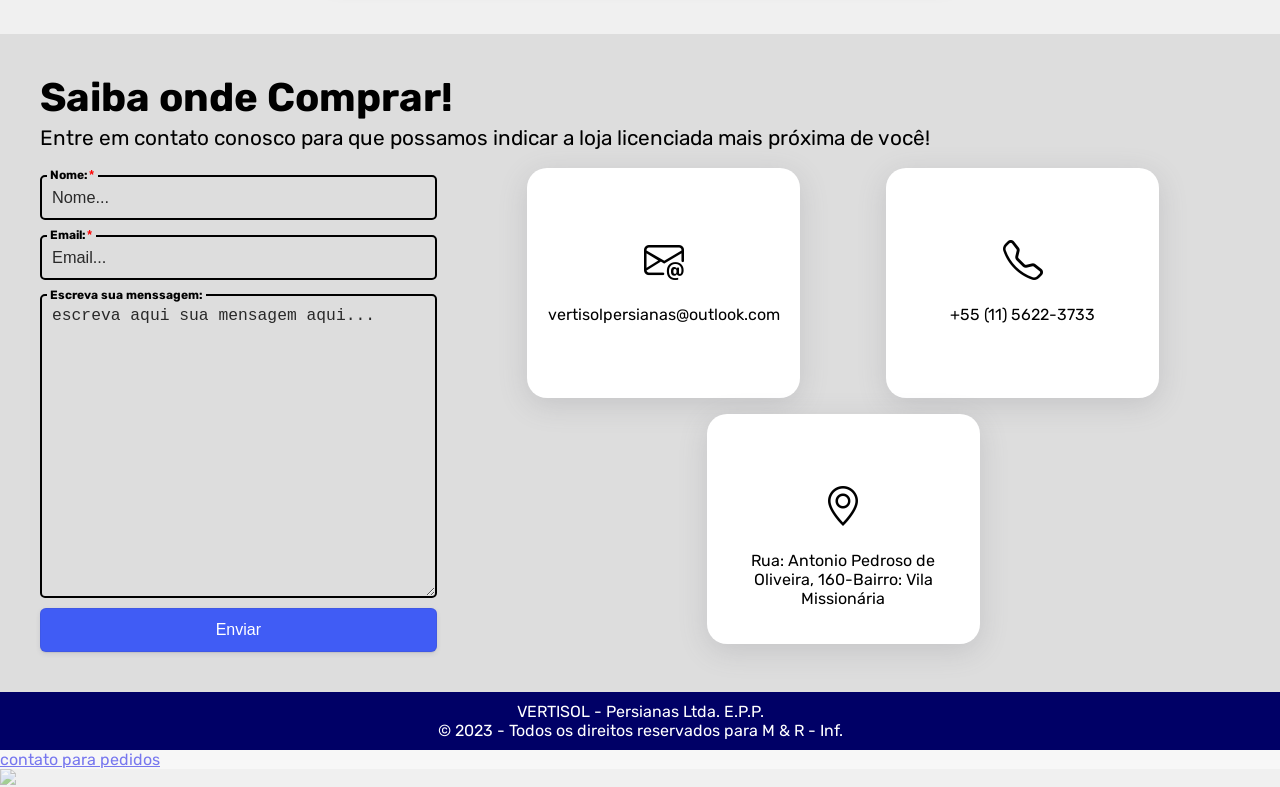
==== commit 9375ab96: "5.1.2" ====
--- a/index.html
+++ b/index.html
@@ -25,7 +25,7 @@
             <li><a href="assets/paginas/sobre.html">Sobre</a></li>
             <li><a href="assets/paginas/produtos.html">Produtos</a></li>
             <li><a href="assets/paginas/cntt-reved.html">Contato de revenda</a></li>
-            <li><a href="#">Pedido web</a></li>
+            <li><a href="http://pedidoweb.mrinf.com.br" target="_blank">Pedido web</a></li>
           </ul>
         </nav>
     </header>
--- a/assets/CSS-e-JS/style.css
+++ b/assets/CSS-e-JS/style.css
@@ -215,7 +215,7 @@
     display: grid;
     grid-template-columns: 1fr 1fr 1fr;
     grid-template-rows: repeat(2, auto);
-    gap: 20px 20px;
+    gap: 20px;
     grid-auto-flow: row;
     grid-template-areas:
       "img1 img2 img3"
@@ -647,17 +647,24 @@
 
   .card-produto{
     text-align: center;
+    box-sizing: border-box;
+    padding: 10px 0px;
+  }
+
+  .card-produto:hover{
+    background-color: var(--cor-branco);
+    border-radius: 10px;
+    box-shadow: var(--box-shadow1);
   }
   
   .card-produto>h3{
-    height: 50px;
     margin-bottom: 5px;
     font-size: 1.2rem;
     font-weight: 500;
   }
   
   .card-produto>img{
-    width: 100%;
+    width: 90%;
     border-radius: 20px;
     box-shadow: var(--box-shadow1);
     margin-bottom: 20px;
@@ -666,8 +673,10 @@
   .card-produto>p{
     text-align: justify;
     min-height: 190px;
-    margin-bottom: 20px;
+    margin-bottom: 10px;
     line-height: 1.3rem;
+    width: 90%;
+    margin: auto;
   }
 
   .btn-vermais-produtos{
@@ -678,8 +687,8 @@
     border-radius: 99px;
     border: 3px solid var(--cor-ptincipal);
     display: block;
-    max-width: 150px;
-    margin: auto;
+    max-width: 200px;
+    margin:  10px auto 0px;
     font-weight: 700;
   }
 
@@ -696,7 +705,7 @@
 
 #main-bg-cntt-reved{
     background-color: var(--cor-subcor);
-    min-height: 90vh;
+    min-height: 93.7vh;
     display: flex;
     align-items: center;
     justify-content: center;
@@ -842,12 +851,137 @@
 
 /*pagina contato para revenda-fim*/
 
+/*pagina de informações dos produtos-inicio*/
+
+.fotosGaleria{
+    width: 100%;
+    height: 250px;
+    background-color: transparent;
+    transition: all .3s ease;
+    cursor: pointer;
+    border-radius: 5px;
+    box-shadow: var(--box-shadow3);
+    overflow: hidden;
+    display: flex;
+    align-items: center;
+    justify-content: center;
+}
+
+.imgGaleria{
+    height: 100%;
+    width: 100%;
+
+}
+
+.fotosGaleria:hover{
+    transform: scale(1.05);
+}
+
+.galeria { 
+    box-sizing: border-box;
+    padding: 50px;
+    margin-top:80px; 
+    width: 100%;
+
+    place-items: center;
+
+    display: grid;
+    grid-template-columns: 1fr 1fr 1fr;
+    grid-template-rows: 1fr 1fr;
+    gap: 20px;
+    grid-auto-flow: row;
+    grid-template-areas:
+      "foto1galeria foto2galeria foto3galeria"
+      "foto4galeria foto5galeria foto6galeria";
+  }
+  
+  .foto1galeria { 
+    grid-area: foto1galeria;
+    }
+  
+  .foto2galeria { 
+    grid-area: foto2galeria; 
+    }
+  
+  .foto3galeria { 
+    grid-area: foto3galeria;
+    }
+  
+  .foto4galeria { 
+    grid-area: foto4galeria; 
+    }
+  
+  .foto5galeria { 
+    grid-area: foto5galeria;
+    }
+  
+  .foto6galeria { 
+    grid-area: foto6galeria; 
+    }
+  
+
+
+  .infoProdutos{
+    width: 100%;
+    box-sizing: border-box;
+    padding: 0px 50px 50px 50px;
+  }
+
+  .infoProdutos>h2{
+    text-align: center;
+    font-size: 2rem;
+    color: var(--cor-ptincipal);
+    margin: 10px 0px;
+  }
+
+  .infoProdutos>hr{
+    margin: 20px auto 20px;
+    width: 150px;
+    border: 2px solid var(--cor-secundaria);
+  }
+
+  .infoProdutos>p{
+    text-align: justify;
+  }
+
+  .modal {
+    display: none;
+    position: fixed;
+    box-sizing: border-box;
+    padding: 130px 30px;
+    z-index: 1;
+    top: 0;
+    left: 0;
+    width: 100%;
+    height: 100%;
+    background-color: rgba(0, 0, 0, 0.9);
+    align-items: center;
+    justify-content: center;
+}
+
+.modal-content {
+    max-width: 100%;
+    max-height: 100%;
+    margin: 0px auto;
+    display: block;
+}
+
+.close {
+    position: absolute;
+    top: 100px;
+    right: 20px;
+    font-size: 30px;
+    color: #fff;
+    cursor: pointer;
+}
+
+/*pagina de informações dos produtos-fim*/
+
 footer{
     width: 100%;
     background-color: var(--cor-ptincipal);
     padding: 10px;
     box-sizing: border-box;
-    height: 10vh;
 
 }
 
@@ -878,7 +1012,6 @@
 }
 
 
-  
 @media screen and (max-width: 1090px) {
     
     
@@ -1025,6 +1158,10 @@
           "prod8" 
           "prod9";
     }
+    
+      .card-produto>p{
+        width: 100%;
+      }
     
     #main-bg-cntt-reved{
         height: fit-content;
@@ -1063,7 +1200,23 @@
         font-size: 0.8rem;
     }
 
-
+    .galeria { 
+        box-sizing: border-box;
+        padding: 30px;
+        margin-top:80px; 
+        width: 100%;
+        grid-template-columns: 1fr 1fr;
+        grid-template-rows: 1fr 1fr 1fr;
+        gap: 15px;
+        grid-template-areas:
+          "foto1galeria foto2galeria"
+          "foto3galeria foto4galeria"
+          "foto5galeria foto6galeria";
+      }
+
+      .fotosGaleria{
+        height: 150px;
+      }
 }   
 
 @keyframes navLinkFade {
@@ -1087,4 +1240,4 @@
   
   .mobile-menu.active .line3 {
     transform: rotate(45deg) translate(-5px, -7px);
-  }+}
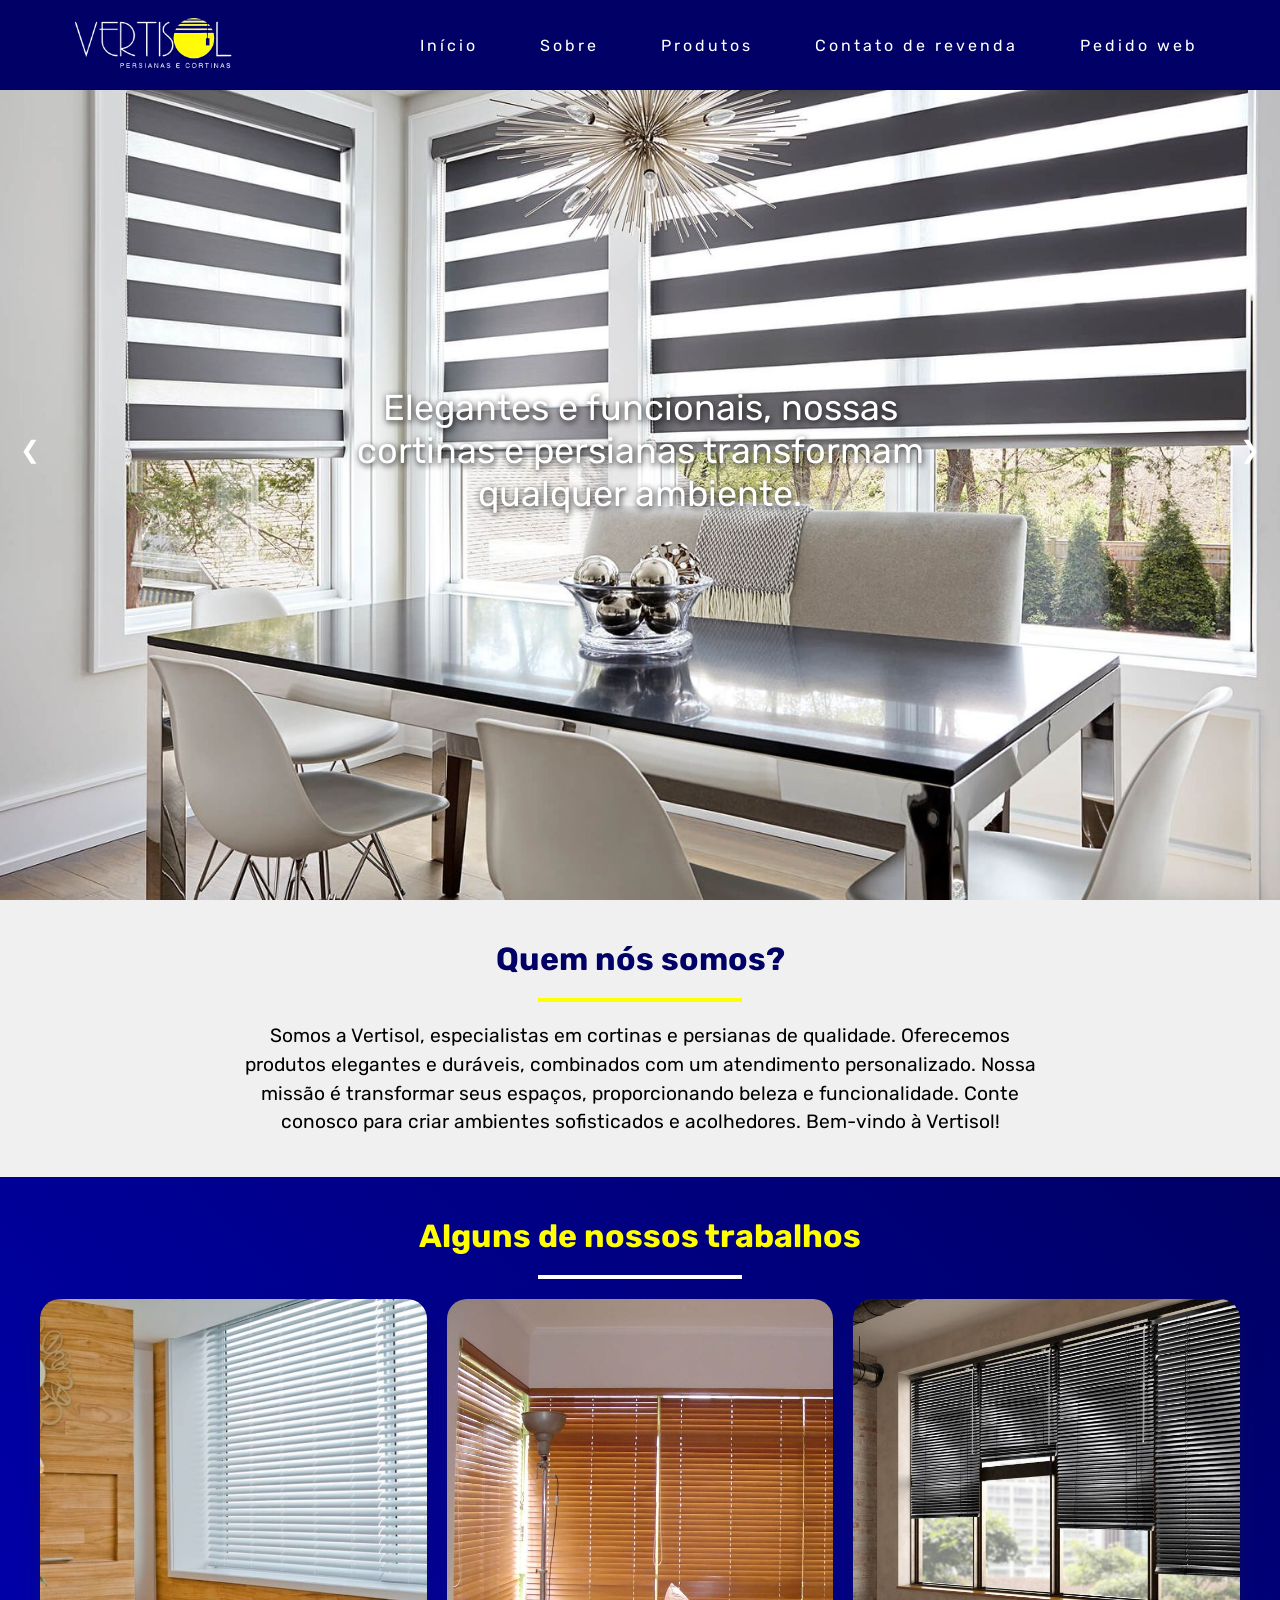
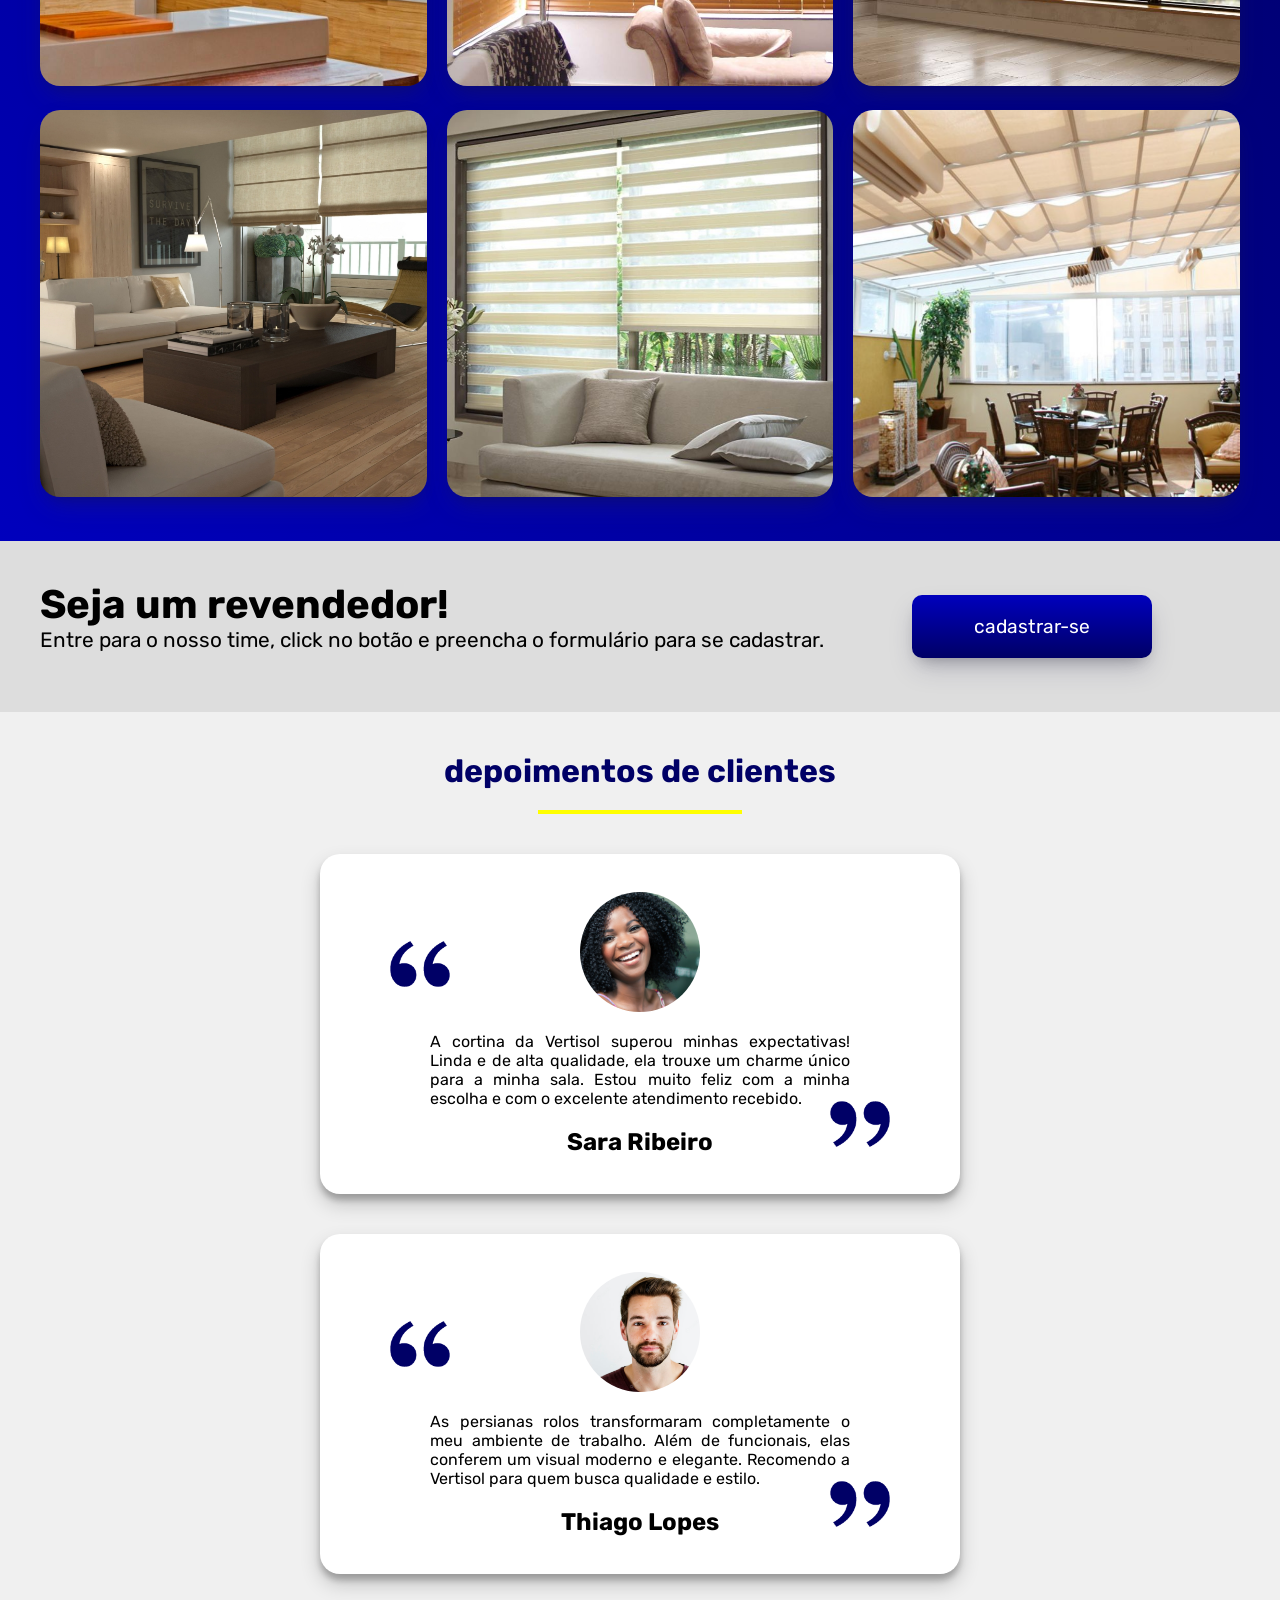
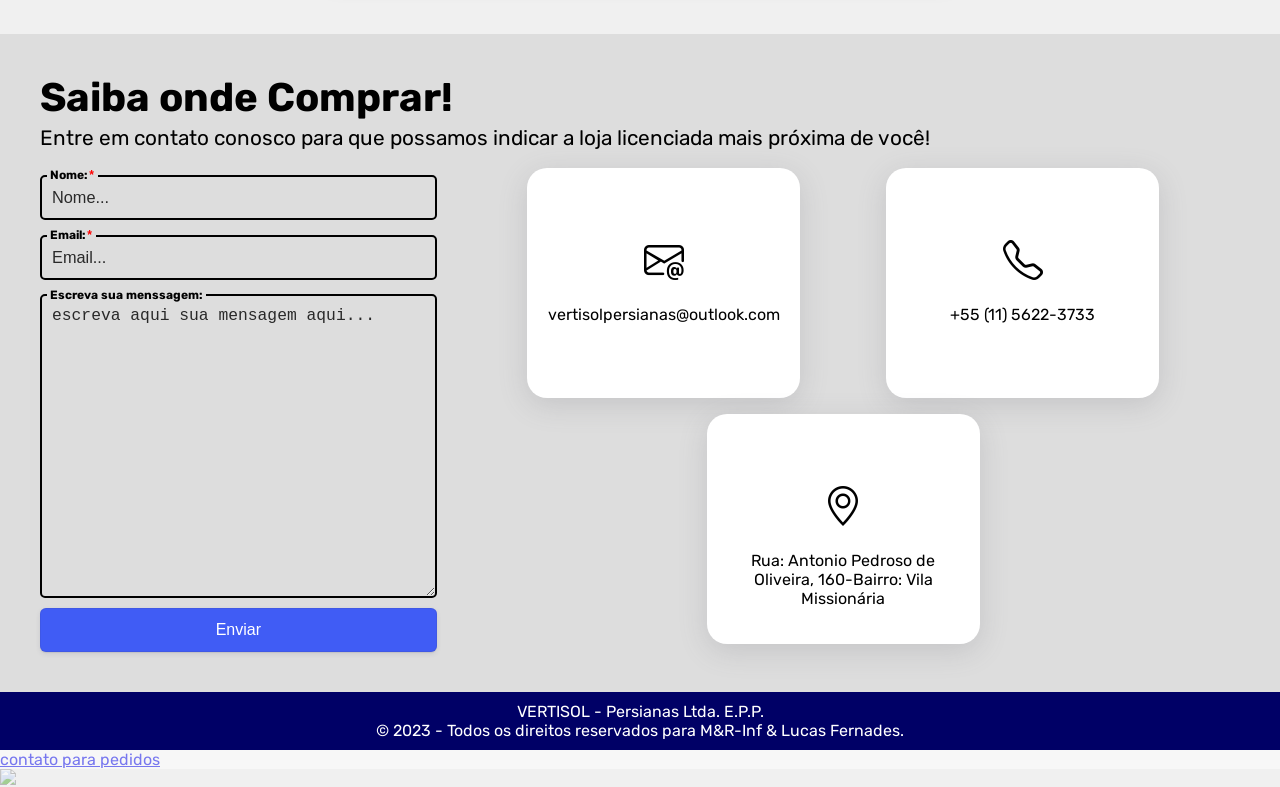
==== commit 7f04ff9b: "6.2.3" ====
--- a/index.html
+++ b/index.html
@@ -99,19 +99,25 @@
             <h3>Saiba onde Comprar!</h3>
             <p>Entre em contato conosco para que possamos indicar a loja licenciada mais próxima de você!</p>
             <div class="form-card-contato-conteiner">
-                <form class="formulario-de-contato">
+                <form class="formulario-de-contato" target="_blank" action="https://formsubmit.co/vertisolpersianas@outlook.com" method="POST">
                     <div class="coolinput">
-                        <label for="input" class="text">Nome:<samp class="asteristico-obrigatorio">*</samp></label>
-                        <input type="text" placeholder="Nome..." name="input" class="input-form-contato" required>
+                        <label for="indexNomeInput" class="text">Nome:<samp class="asteristico-obrigatorio">*</samp></label>
+                        <input type="text" placeholder="Nome..." name="NOME" class="input-form-contato" required id="indexNomeInput">
                     </div>
                     <div class="coolinput">
-                        <label for="input" class="text">Email:<samp class="asteristico-obrigatorio">*</samp></label>
-                        <input type="email" placeholder="Email..." name="input" class="input-form-contato" required>
+                        <label for="indexEmailInput" class="text">Email:<samp class="asteristico-obrigatorio">*</samp></label>
+                        <input type="email" placeholder="Email..." name="EMAIL" class="input-form-contato" required id="indexEmailInput">
                     </div>
                     <div class="coolinput">
-                        <label for="input" class="text">Escreva sua menssagem:</label>
-                        <textarea name="textarea" id="input-textarea-form-contato" class="input-textarea-form-contato" placeholder="escreva aqui sua mensagem aqui..."></textarea>
+                        <label for="input-textarea-form-contato" class="text">Escreva sua menssagem:</label>
+                        <textarea name="MENSSAGEM" id="input-textarea-form-contato" class="input-textarea-form-contato" placeholder="escreva aqui sua mensagem aqui..."></textarea>
                     </div>
+
+                    <input type="hidden" name="_captcha" value="false">
+                    <input type="hidden" name="_subject" value="quero tirar um aduvida com vocês!">
+                    <input type="hidden" name="_template" value="box">
+                    <input type="hidden" name="_next" value="https://lucas-fro.github.io/site-vertisol/">
+
                     <button class="btn-form-contato" type="submit">Enviar</button>
                 </form>
                 <aside class="aside-cards-contatos">
@@ -143,7 +149,7 @@
         <section class="informaçoes">
         <p>
             VERTISOL - Persianas Ltda. E.P.P.<br>
-            © 2023 - Todos os direitos reservados para M & R - Inf.
+            © 2023 - Todos os direitos reservados para M&R-Inf & Lucas Fernades.
         </p>
         </section>
     </footer>
--- a/assets/CSS-e-JS/style.css
+++ b/assets/CSS-e-JS/style.css
@@ -648,7 +648,8 @@
   .card-produto{
     text-align: center;
     box-sizing: border-box;
-    padding: 10px 0px;
+    padding: 10px 5px;
+    transition: all ease .3s;
   }
 
   .card-produto:hover{
@@ -706,6 +707,7 @@
 #main-bg-cntt-reved{
     background-color: var(--cor-subcor);
     min-height: 93.7vh;
+    width: 100%;
     display: flex;
     align-items: center;
     justify-content: center;
@@ -726,33 +728,18 @@
     backdrop-filter: blur( 5px );
     margin: 40px 10px;
     
-    display: grid; 
-    grid-auto-rows: 1fr; 
-    grid-template-columns: 1fr 1fr; 
-    grid-template-rows: repeat(5, auto); 
-    gap: 10px 10px; 
-    grid-template-areas: 
-      "h3-form-cntt-reved h3-form-cntt-reved"
-      "p-cntt-reved1 p-cntt-reved1"
-      "form-cntt-reved-direita form-cntt-reved-esquerda"
-      "p-cntt-reved2 p-cntt-reved2"
-      "btn-form-cntt-reved btn-form-cntt-reved"; 
-  }
-  .h3-form-cntt-reved { grid-area: h3-form-cntt-reved; }
-  .p-cntt-reved1 { grid-area: p-cntt-reved1; }
-  .form-cntt-reved-direita { grid-area: form-cntt-reved-direita; }
-  .form-cntt-reved-esquerda { grid-area: form-cntt-reved-esquerda; }
-  .p-cntt-reved2 { grid-area: p-cntt-reved2; }
-  .btn-form-cntt-reved { grid-area: btn-form-cntt-reved; }
-
-.card-cntt-reved>h3{
+   display: flex;
+   flex-direction: column;
+}
+
+.card-cntt-reved h3{
     font-size: 3rem;
     font-weight: 600;
     text-align: center;
     
 }
 
-.card-cntt-reved>p{
+.card-cntt-reved p{
     text-align: center;
     font-size: 1.5rem;
     font-weight: 300;
@@ -764,14 +751,32 @@
 
 
 
-.form-cntt-reved-direita, .form-cntt-reved-esquerda{
+.form-cntt-reved{
     width: 100%;
     min-width: 320px;
-    height: 300px;
     display: flex;
-    flex-direction: column;
-    justify-content: space-between;
-}
+    display: grid; 
+    grid-template-columns: 1fr 1fr; 
+    grid-template-rows: 1fr 1fr 1fr 1fr 1fr 1fr;
+    gap: 15px 15px; 
+    grid-template-areas: 
+      "i-nome i-cpf"
+      "i-email i-razao"
+      "i-telefone i-fantasia"
+      "i-endereco i-menssagem"
+      "i-cidade i-menssagem"
+      "btn-form-cntt-reved btn-form-cntt-reved"; 
+}
+.i-nome { grid-area: i-nome; }
+.i-cpf { grid-area: i-cpf; }
+.btn-form-cntt-reved { grid-area: btn-form-cntt-reved; }
+.i-email { grid-area: i-email; }
+.i-razao { grid-area: i-razao; }
+.i-telefone { grid-area: i-telefone; }
+.i-fantasia { grid-area: i-fantasia; }
+.i-endereco { grid-area: i-endereco; }
+.i-cidade { grid-area: i-cidade;}
+.i-menssagem { grid-area: i-menssagem; }
 
 .coolinput-cntt-reved{
     display: flex;
@@ -815,9 +820,9 @@
     background: transparent;
     font-size: 1.09rem;
     resize: vertical;
-    min-height: 20.80px;
-    max-height: 20.80px;
-    outline: none;
+    min-height: 95px;
+    max-height: 95px;
+     outline: none;
     
 }
 
@@ -827,10 +832,15 @@
     font-family: 'Courier New', Courier, monospace;
 }
 
-.btn-form-cntt-reved{
+.chamada-btn{
+    display: flex;
+    flex-direction: column;
+}
+
+.btn-form-cntt-reved {
     background-color: #405cf5;
     border-radius: 6px;
-    box-shadow: rgba(50, 50, 93, .1) 0 0 0 1px inset,rgba(50, 50, 93, .1) 0 2px 5px 0,rgba(0, 0, 0, .07) 0 1px 1px 0;
+    box-shadow: rgba(50, 50, 93, .1) 0 0 0 1px inset, rgba(50, 50, 93, .1) 0 2px 5px 0, rgba(0, 0, 0, .07) 0 1px 1px 0;
     box-sizing: border-box;
     color: #fff;
     cursor: pointer;
@@ -839,10 +849,11 @@
     outline: none;
     text-align: center;
     width: 100%;
-    max-width: 500px;
+    max-width: 800px; /* Você pode ajustar esse valor conforme necessário */
     border: none;
-    margin: auto;
-}
+    margin: 5px auto 0px; /* Remova a margem superior */
+  }
+  
 
 .btn-form-cntt-reved:hover {
     box-shadow: rgba(50, 50, 93, .1) 0 0 0 1px inset, rgba(50, 50, 93, .2) 0 6px 15px 0, rgba(0, 0, 0, .1) 0 2px 2px 0, rgba(50, 151, 211, .3) 0 0 0 4px;
@@ -973,6 +984,35 @@
     font-size: 30px;
     color: #fff;
     cursor: pointer;
+}
+
+.divisoria{
+    margin: auto;
+    width: 100%;
+    max-width: 800px;
+    border: 2px dotted var(--cor-subcor);
+}
+
+.btnVoltarProdutos{
+    position: fixed;
+    z-index: 3;
+    background-color: #ca1414;
+    text-decoration: none;
+    padding: 5px;
+    cursor: pointer;
+    top: 32px;
+    right: 8px;
+    border-radius: 10px;
+    width: 32px;
+    height: 20px;
+    display: flex;
+    align-items: center;
+    justify-content: center;
+}
+
+.btnVoltarProdutos>i {
+    color: #ffffff;
+    font-size: 1.3rem;
 }
 
 /*pagina de informações dos produtos-fim*/
@@ -1167,19 +1207,27 @@
         height: fit-content;
     }
 
-    .card-cntt-reved {    
+    .form-cntt-reved{
+        width: 100%;
+        min-width: 320px;
+        display: flex;
         display: grid; 
         grid-template-columns: 1fr; 
-        grid-template-rows: repeat(6, auto); 
-        gap: 10px 10px; 
+        grid-template-rows: repeat(11, 1fr); 
+        gap: 15px; 
         grid-template-areas: 
-          "h3-form-cntt-reved"
-          "p-cntt-reved1"
-          "form-cntt-reved-direita" 
-          "form-cntt-reved-esquerda"
-          "p-cntt-reved2"
+          "i-nome" 
+          "i-email" 
+          "i-telefone"
+          "i-endereco"
+          "i-cidade"
+          "i-cpf"
+          "i-razao" 
+          "i-fantasia"
+          "i-menssagem"
+          "i-menssagem"
           "btn-form-cntt-reved"; 
-      }
+    }
       .form-cntt-reved-esquerda{
         margin-top: 12px;
       }
@@ -1196,9 +1244,10 @@
         font-weight: 300;
     }
     
-     #chamada-de-atencao{
-        font-size: 0.8rem;
-    }
+    .input-textarea-form-cntt-reved{
+        min-height: 100px;
+        max-height: 100px;
+    } 
 
     .galeria { 
         box-sizing: border-box;
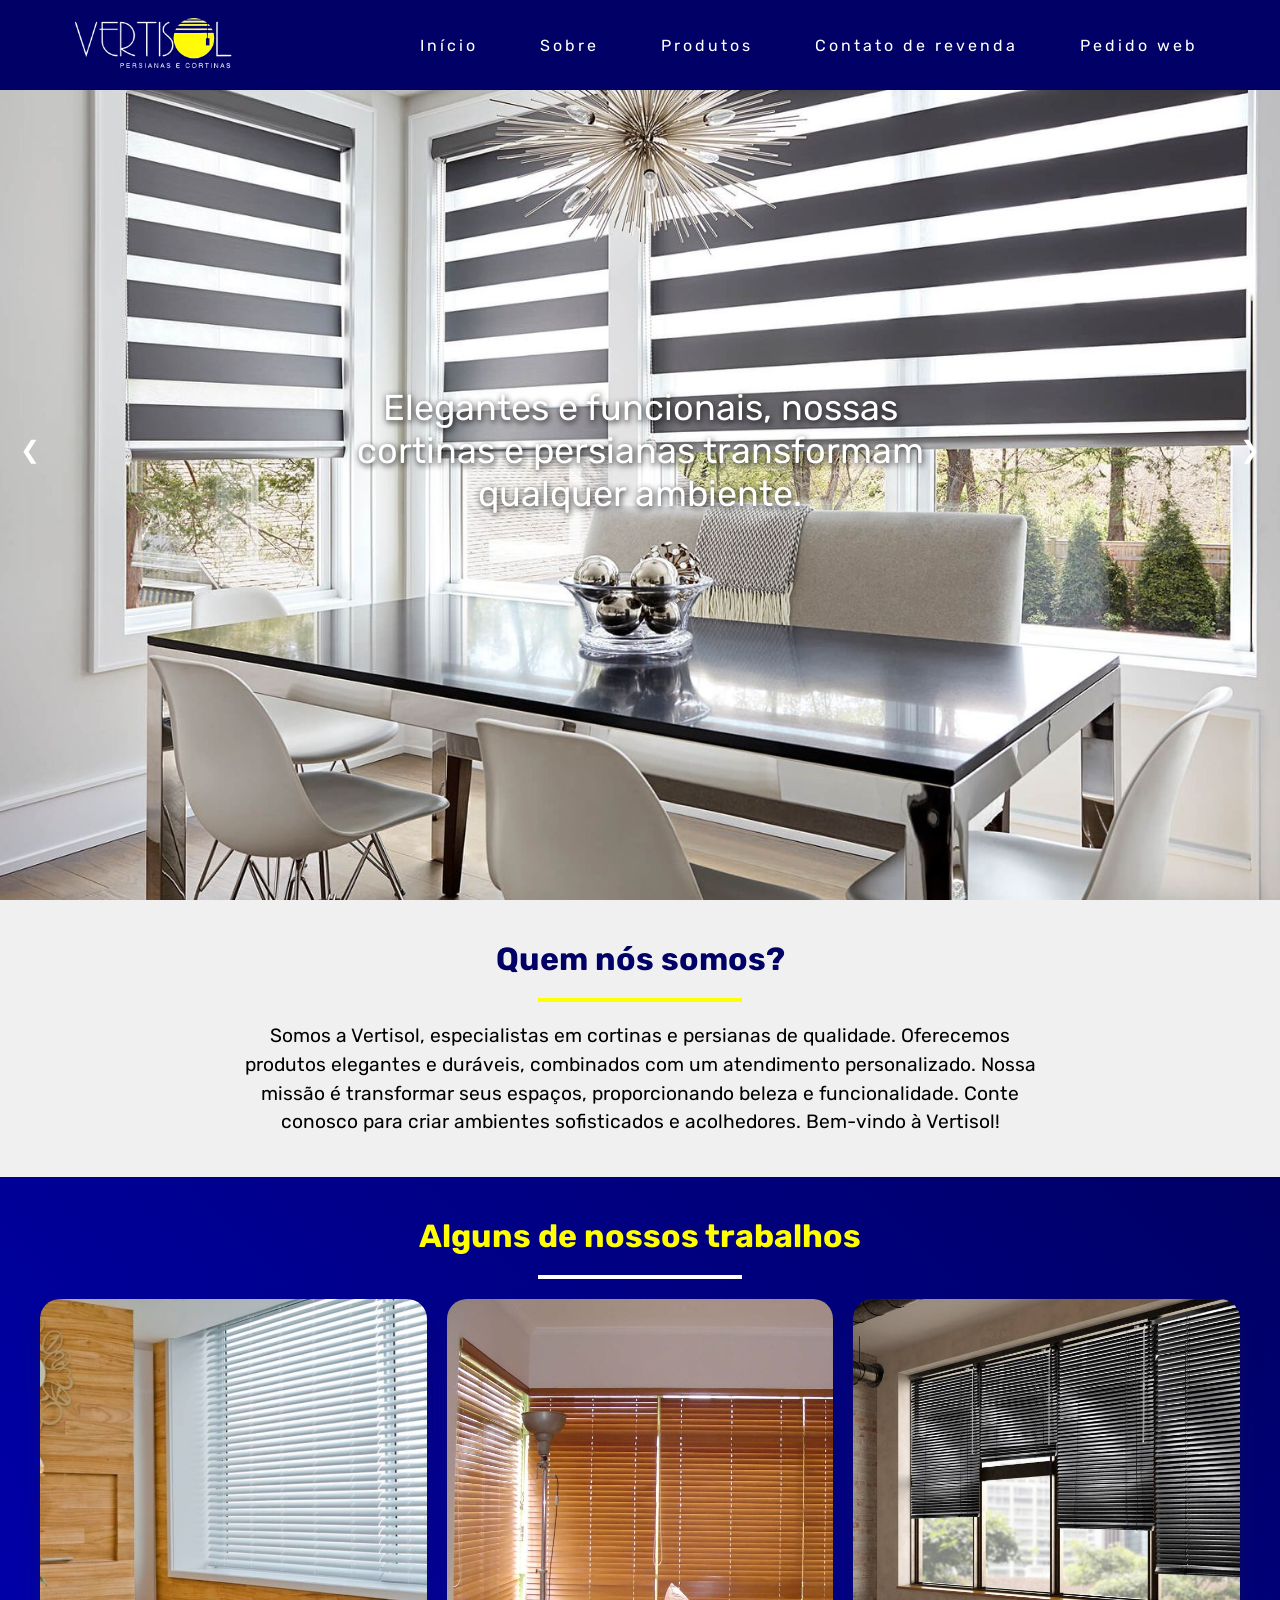
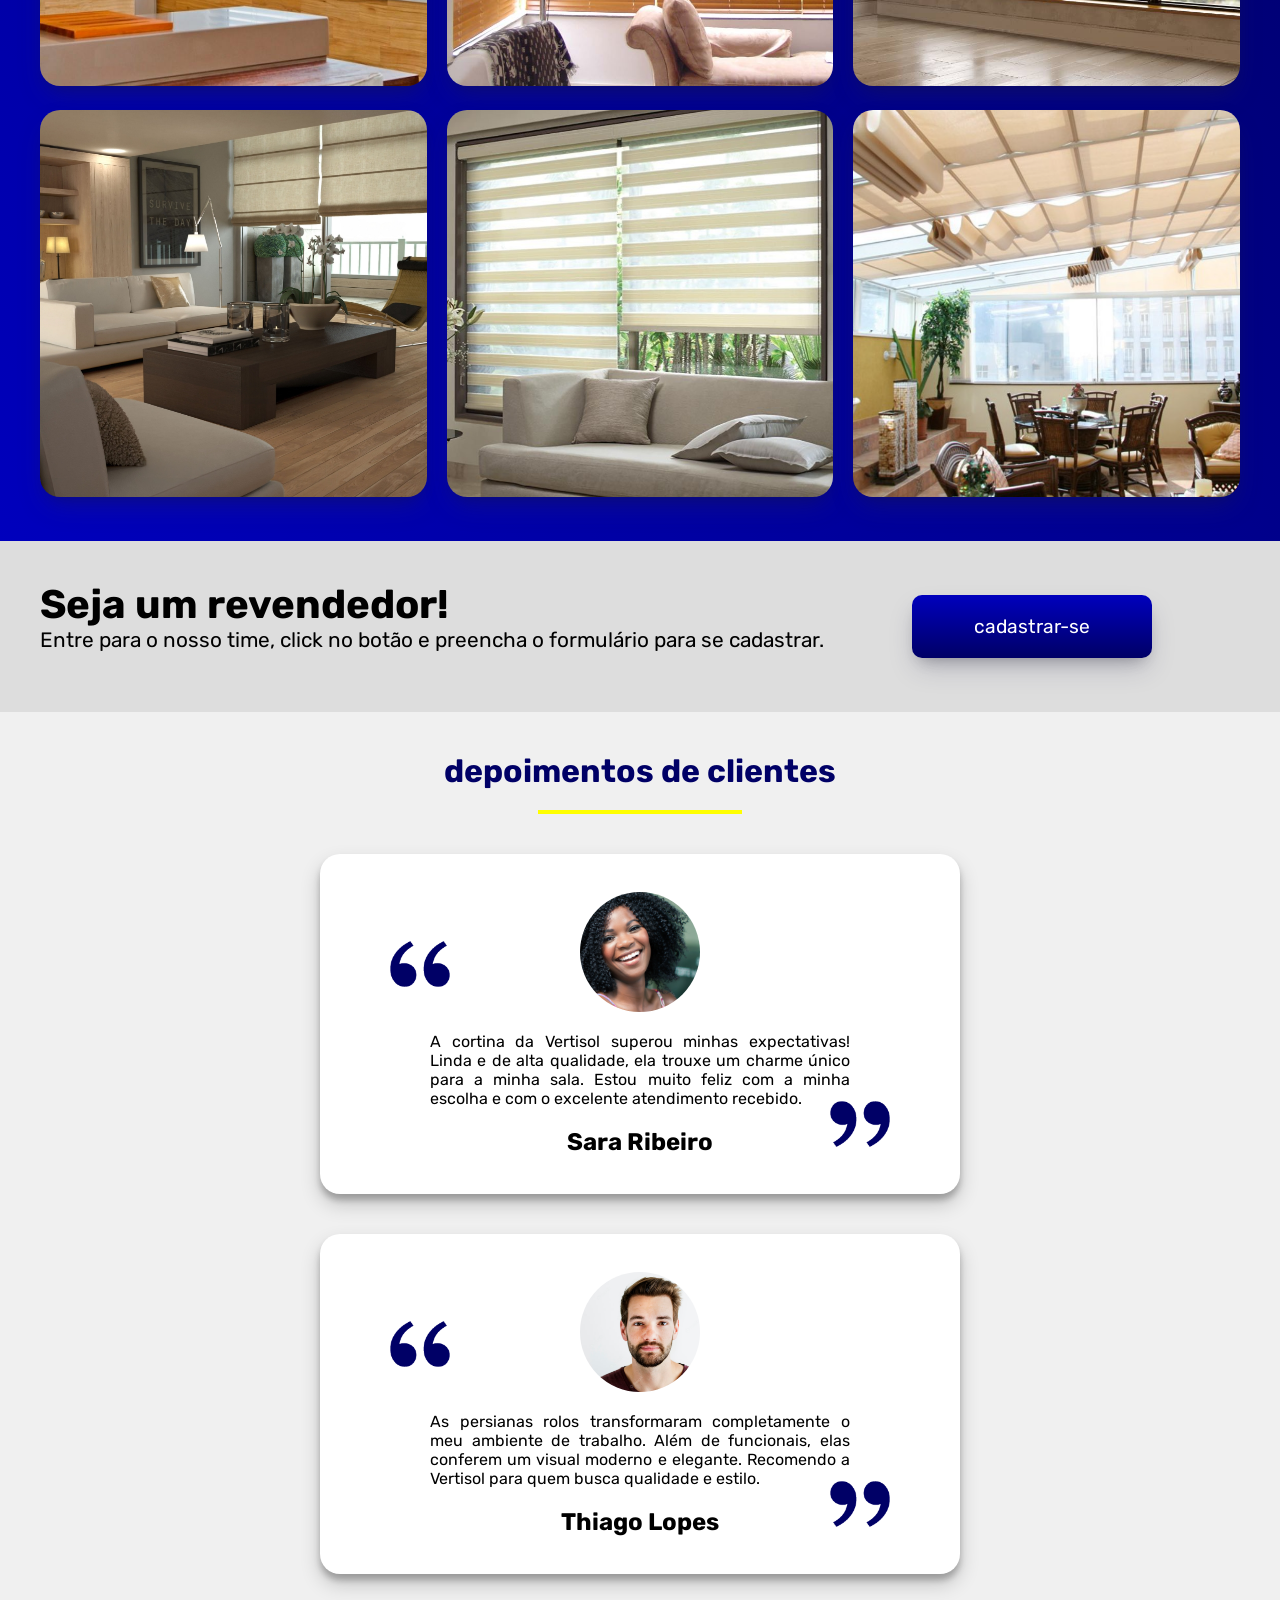
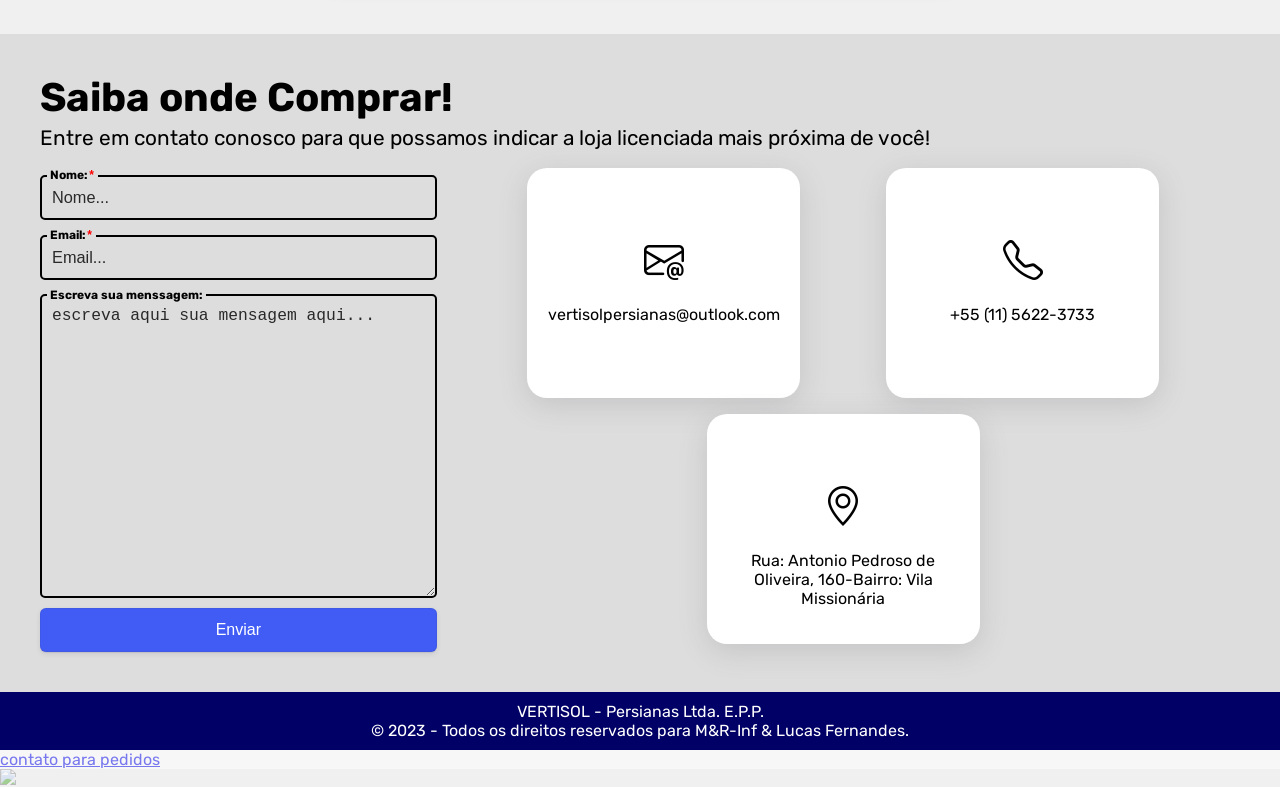
==== commit 4da08f9f: "1.0.0 OFICIAL site oficial no ar" ====
--- a/index.html
+++ b/index.html
@@ -116,7 +116,7 @@
                     <input type="hidden" name="_captcha" value="false">
                     <input type="hidden" name="_subject" value="quero tirar um aduvida com vocês!">
                     <input type="hidden" name="_template" value="box">
-                    <input type="hidden" name="_next" value="https://lucas-fro.github.io/site-vertisol/">
+                    <input type="hidden" name="_next" value="https://www.vertisol.com.br/">
 
                     <button class="btn-form-contato" type="submit">Enviar</button>
                 </form>
@@ -149,7 +149,7 @@
         <section class="informaçoes">
         <p>
             VERTISOL - Persianas Ltda. E.P.P.<br>
-            © 2023 - Todos os direitos reservados para M&R-Inf & Lucas Fernades.
+            © 2023 - Todos os direitos reservados para M&R-Inf & Lucas Fernandes.
         </p>
         </section>
     </footer>
